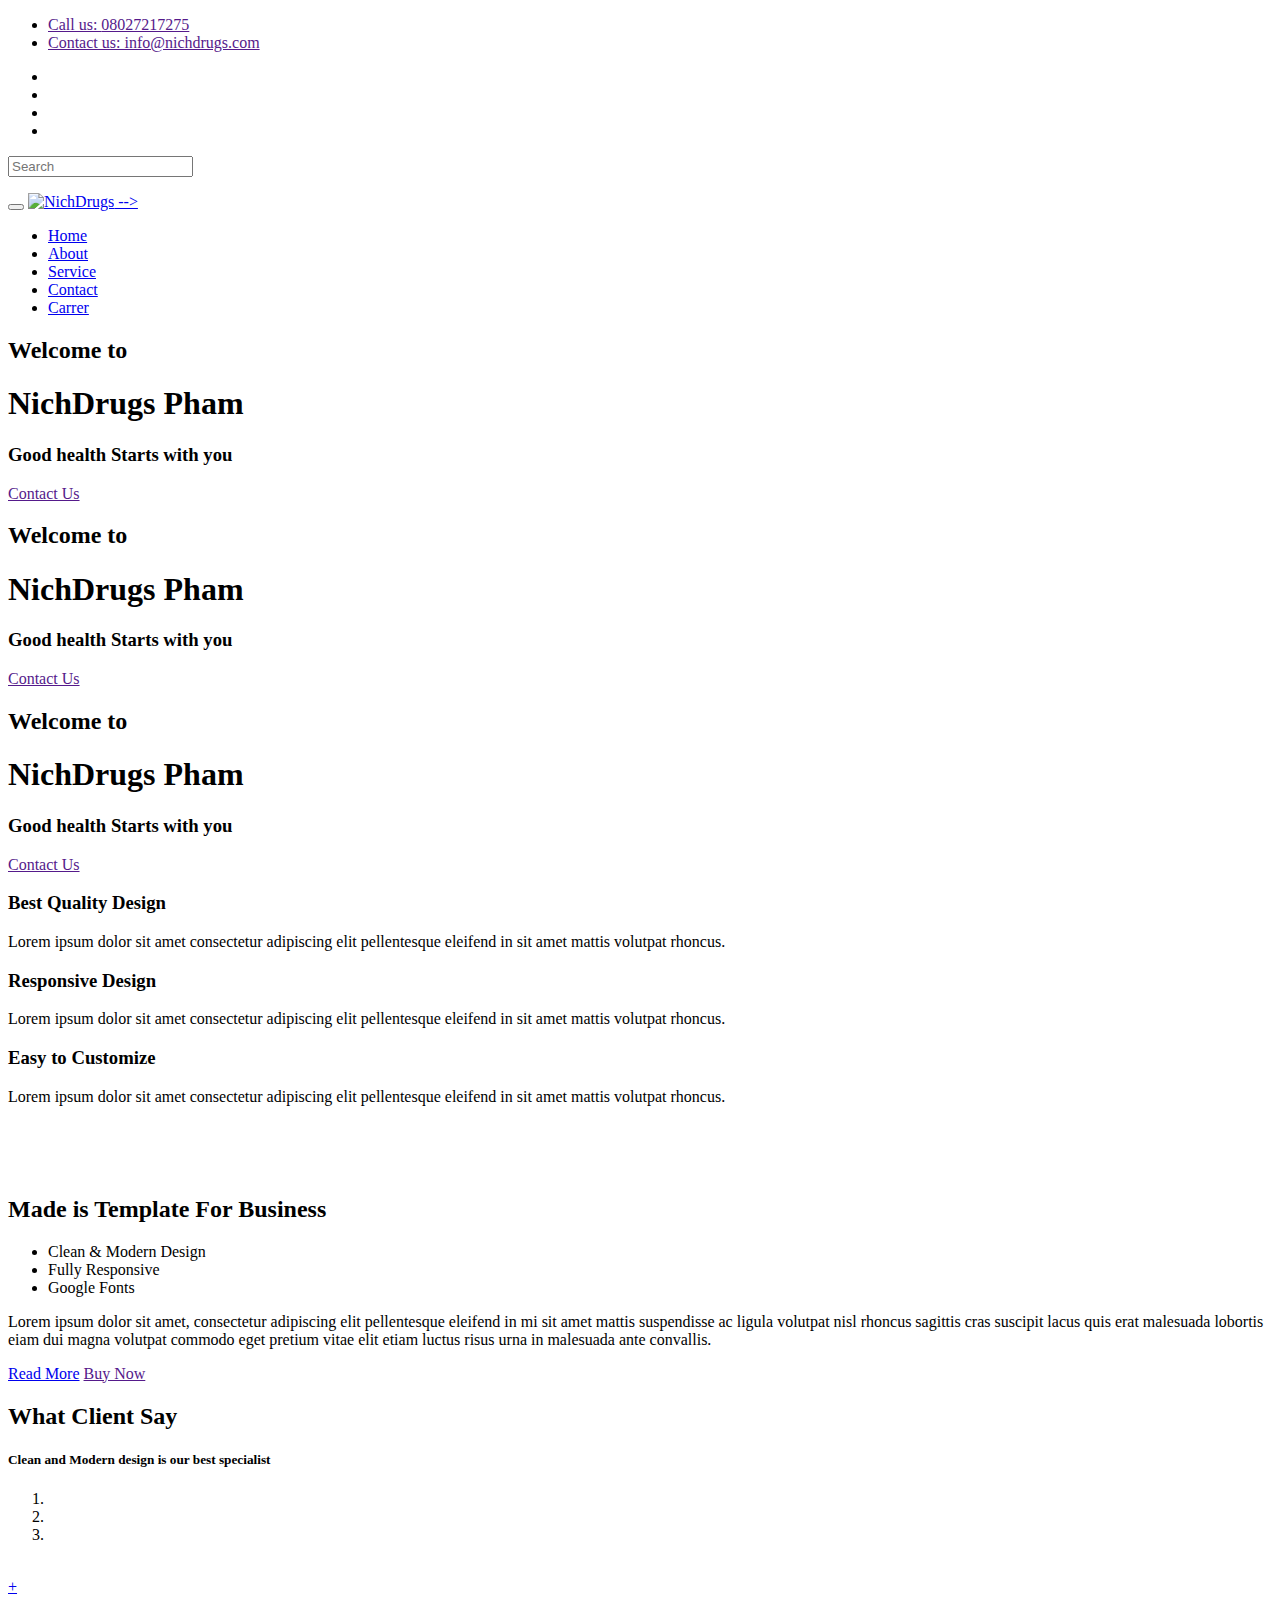
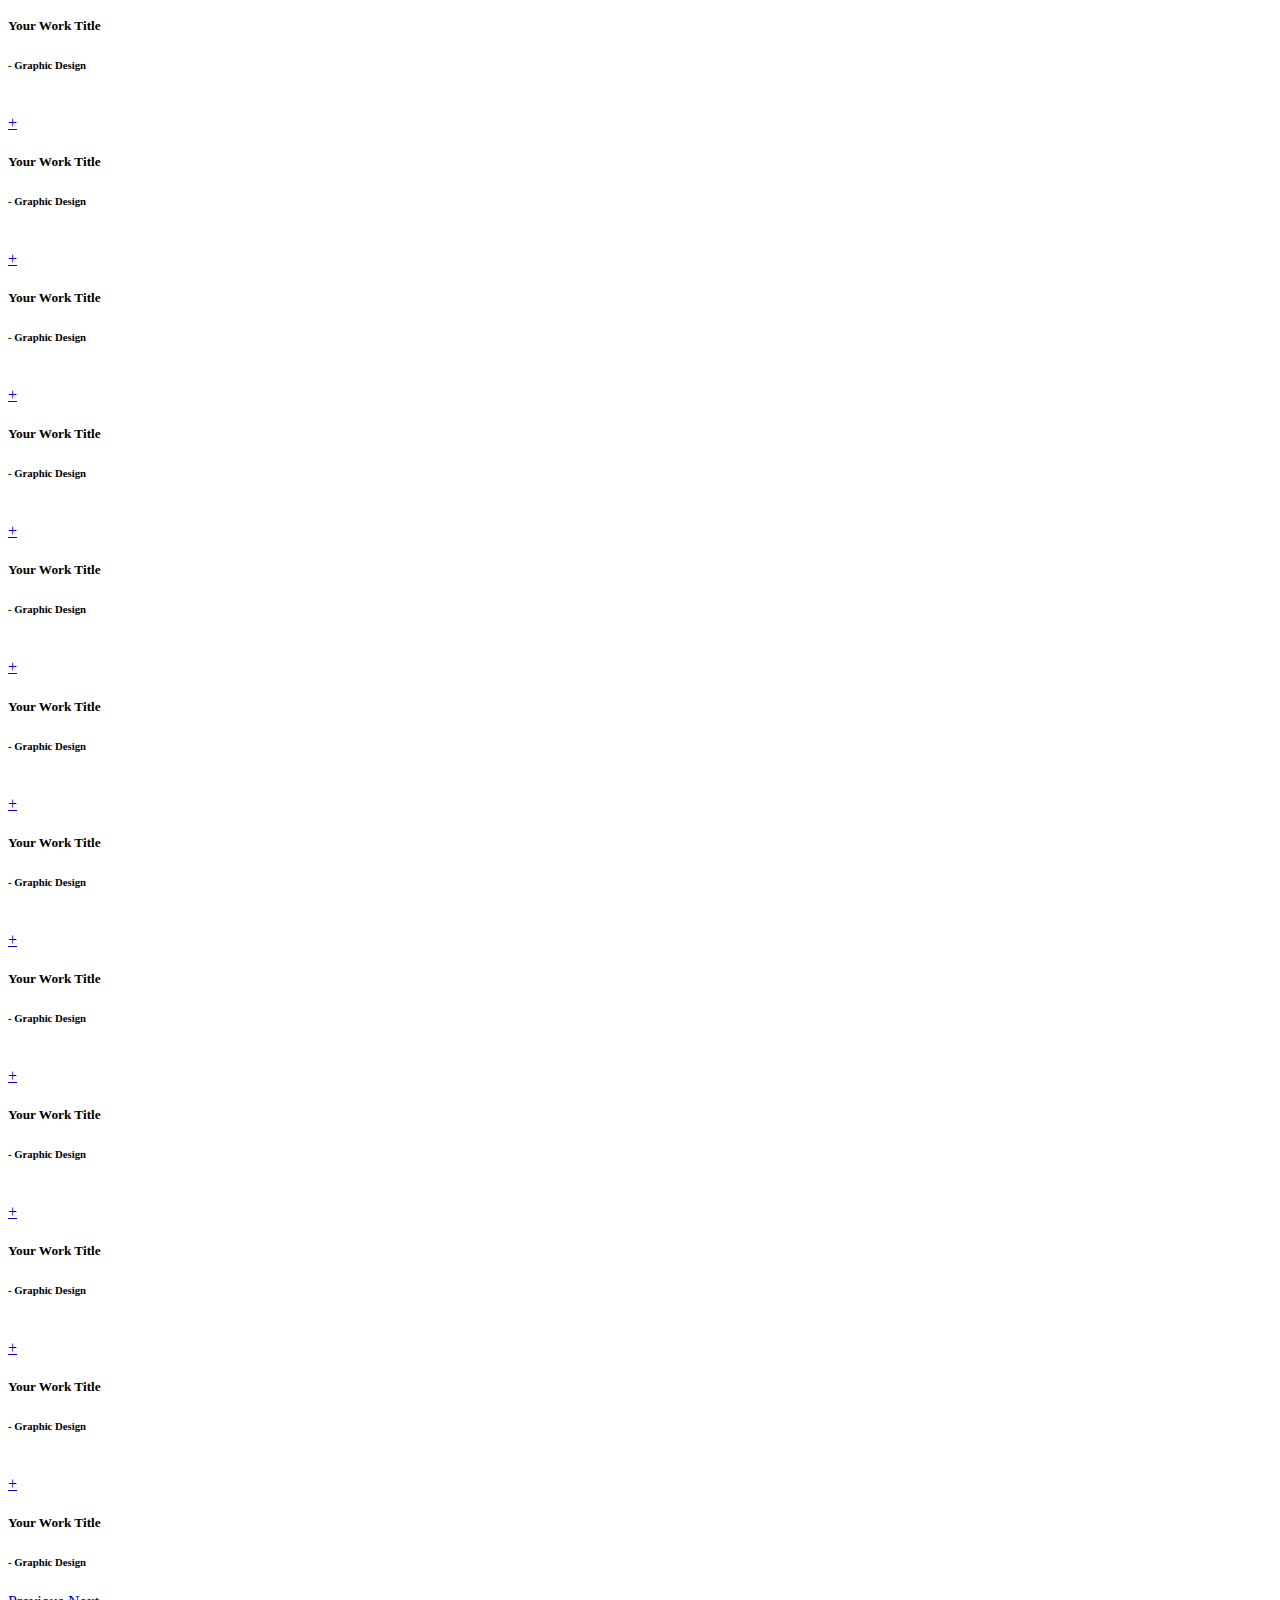
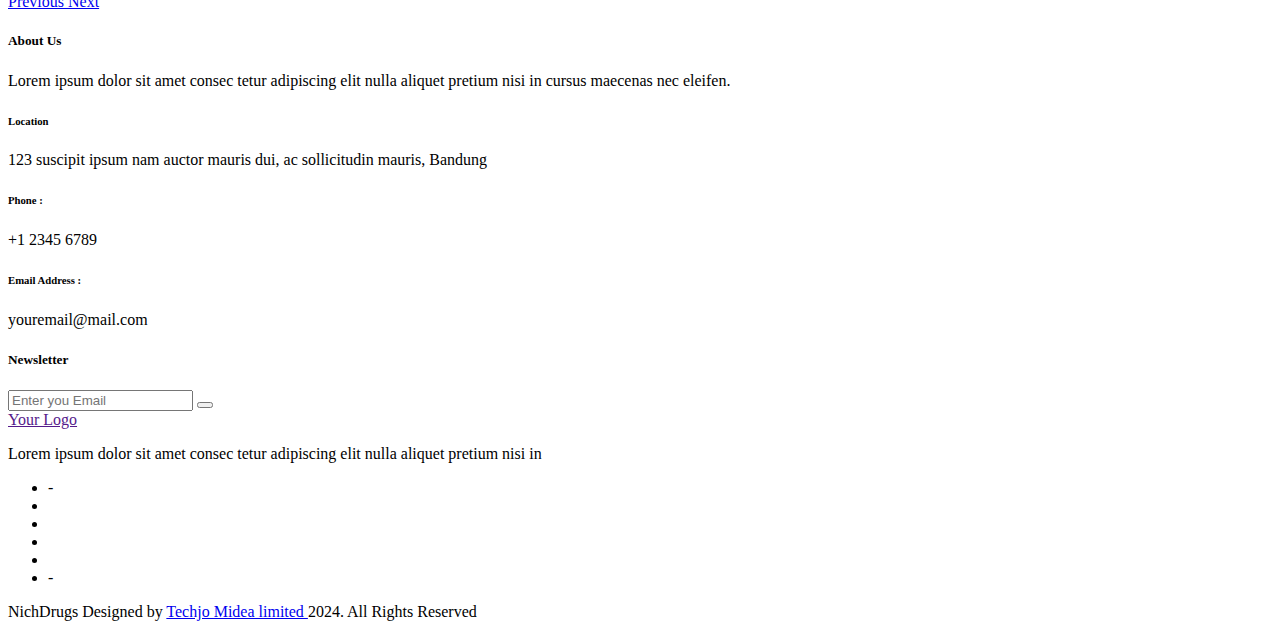
==== index.html @ 46d72ebe "Add files via upload" ====
<!doctype html>
<html class="no-js" lang="en"> <!--<![endif]-->
    <head>
        <meta charset="utf-8">
        <title>Nich Drugs</title>
        <meta name="description" content="">
        <meta name="viewport" content="width=device-width, initial-scale=1">
        <link rel="icon" type="image/png" href="favicon.ico">

        <!--Google Font link-->
        <link href="https://fonts.googleapis.com/css?family=Raleway:100,100i,200,200i,300,300i,400,400i,500,500i,600,600i,700,700i,800,800i,900,900i" rel="stylesheet">


        <link rel="stylesheet" href="assets/css/slick/slick.css"> 
        <link rel="stylesheet" href="assets/css/slick/slick-theme.css">
        <link rel="stylesheet" href="assets/css/animate.css">
        <link rel="stylesheet" href="assets/css/iconfont.css">
        <link rel="stylesheet" href="assets/css/font-awesome.min.css">
        <link rel="stylesheet" href="assets/css/bootstrap.css">
        <link rel="stylesheet" href="assets/css/magnific-popup.css">
        <link rel="stylesheet" href="assets/css/bootsnav.css">

        
        <!--Theme custom css -->
        <link rel="stylesheet" href="assets/css/style.css">
        <!--<link rel="stylesheet" href="assets/css/colors/maron.css">-->

        <!--Theme Responsive css-->
        <link rel="stylesheet" href="assets/css/responsive.css" />

        <script src="assets/js/vendor/modernizr-2.8.3-respond-1.4.2.min.js"></script>
    </head>

    <body data-spy="scroll" data-target=".navbar-collapse">


        <!-- Preloader 
        <div id="loading">
            <div id="loading-center">
                <div id="loading-center-absolute">
                    <div class="object" id="object_one"></div>
                    <div class="object" id="object_two"></div>
                    <div class="object" id="object_three"></div>
                    <div class="object" id="object_four"></div>
                </div>
            </div>
        </div>--><!--End off Preloader -->


        <div class="culmn">
            <!--Home page style-->


            <nav class="navbar navbar-default bootsnav navbar-fixed">
                <div class="navbar-top bg-grey fix">
                    <div class="container">
                        <div class="row">
                            <div class="col-md-6">
                                <div class="navbar-callus text-left sm-text-center">
                                    <ul class="list-inline">
                                        <li><a href=""><i class="fa fa-phone"></i> Call us: <span>08027217275</span></a></li>
                                        <li><a href=""><i class="fa fa-envelope-o"></i> Contact us: info@nichdrugs.com</a></li>
                                    </ul>
                                </div>
                            </div>
                            <div class="col-md-6">
                                <div class="navbar-socail text-right sm-text-center">
                                    <ul class="list-inline">
                                        <li><a href=""><i class="fa fa-facebook"></i></a></li>
                                        <li><a href=""><i class="fa fa-twitter"></i></a></li>
                                        <li><a href=""><i class="fa fa-linkedin"></i></a></li>
                                        <li><a href=""><i class="fa fa-google-plus"></i></a></li>
                                    </ul>
                                </div>
                            </div>
                        </div>
                    </div>
                </div>

                <!-- Start Top Search -->
                <div class="top-search">
                    <div class="container">
                        <div class="input-group">
                            <span class="input-group-addon"><i class="fa fa-search"></i></span>
                            <input type="text" class="form-control" placeholder="Search">
                            <span class="input-group-addon close-search"><i class="fa fa-times"></i></span>
                        </div>
                    </div>
                </div>
                <!-- End Top Search -->


                <div class="container"> 
                    <div class="attr-nav">
                        <ul>
                            <!-- <li class="search"><a href="#"><i class="fa fa-search"></i></a></li> -->
                        </ul>
                    </div> 

                    <!-- Start Header Navigation -->
                    <div class="navbar-header">
                        <button type="button" class="navbar-toggle" data-toggle="collapse" data-target="#navbar-menu">
                            <i class="fa fa-bars"></i>
                        </button>
                        <a class="navbar-brand" href="#brand">
                            <img src="assets/images/logo.jpg" class="logo" alt="NichDrugs"> -->
                            <!--<img src="assets/images/footer-logo.png" class="logo logo-scrolled" alt="">-->
                        </a>

                    </div>
                    <!-- End Header Navigation -->

                    <!-- navbar menu -->
                    <div class="collapse navbar-collapse" id="navbar-menu">
                        <ul class="nav navbar-nav navbar-right">
                            <li><a href="#home">Home</a></li>                    
                            <li><a href="#features">About</a></li>
                            <li><a href="#business">Service</a></li>
                            <li><a href="#contact">Contact</a></li>
                            <li><a href="#carrer">Carrer</a></li>
                        </ul>
                    </div><!-- /.navbar-collapse -->
                </div> 

            </nav>

            <!--Home Sections-->

            <section id="home" class="home bg-black fix">
                <div class="overlay"></div>
                <div class="container">
                    <div class="row">
                        <div class="main_home text-center">
                            <div class="col-md-12">
                                <div class="hello_slid">
                                    <div class="slid_item">
                                        <div class="home_text ">
                                            <h2 class="text-white">Welcome to </h2>
                                            <h1 class="text-white">NichDrugs Pham</h1>
                                            <h3 class="text-white"> Good health  <strong>Starts</strong> with you</h3>
                                        </div>

                                        <div class="home_btns m-top-40">
                                            <a href="" class="btn btn-primary m-top-20">Contact Us </a>
                                            <!-- <a href="" class="btn btn-default m-top-20">Take a Tour</a> -->
                                        </div>
                                    </div><!-- End off slid item -->
                                    <div class="slid_item">
                                        <div class="home_text ">
                                            <h2 class="text-white">Welcome to </h2>
                                            <h1 class="text-white">NichDrugs Pham</h1>
                                            <h3 class="text-white"> Good health  <strong>Starts</strong> with you</h3>
                                        </div>

                                        <div class="home_btns m-top-40">
                                            <a href="" class="btn btn-primary m-top-20">Contact Us </a>
                                            <!-- <a href="" class="btn btn-default m-top-20">Take a Tour</a> -->
                                        </div>
                                    </div><!-- End off slid item -->
                                    <div class="slid_item">
                                        <div class="home_text ">
                                            <h2 class="text-white">Welcome to </h2>
                                            <h1 class="text-white">NichDrugs Pham</h1>
                                            <h3 class="text-white"> Good health  <strong>Starts</strong> with you</h3>
                                        </div>

                                        <div class="home_btns m-top-40">
                                            <a href="" class="btn btn-primary m-top-20">Contact Us </a>
                                            <!-- <a href="" class="btn btn-default m-top-20">Take a Tour</a> -->
                                        </div>
                                    </div><!-- End off slid item -->
                                </div>
                            </div>

                        </div>


                    </div><!--End off row-->
                </div><!--End off container -->
            </section> <!--End off Home Sections-->



            <!--Featured Section-->
            <section id="features" class="features">
                <div class="container">
                    <div class="row">
                        <div class="main_features fix roomy-70">
                            <div class="col-md-4">
                                <div class="features_item sm-m-top-30">
                                    <div class="f_item_icon">
                                        <i class="fa fa-thumbs-o-up"></i>
                                    </div>
                                    <div class="f_item_text">
                                        <h3>Best Quality Design</h3>
                                        <p>Lorem ipsum dolor sit amet consectetur adipiscing elit pellentesque eleifend
                                            in sit amet mattis volutpat rhoncus.</p>
                                    </div>
                                </div>
                            </div>
                            <div class="col-md-4">
                                <div class="features_item sm-m-top-30">
                                    <div class="f_item_icon">
                                        <i class="fa fa-tablet"></i>
                                    </div>
                                    <div class="f_item_text">
                                        <h3>Responsive Design</h3>
                                        <p>Lorem ipsum dolor sit amet consectetur adipiscing elit pellentesque eleifend
                                            in sit amet mattis volutpat rhoncus.</p>
                                    </div>
                                </div>
                            </div>
                            <div class="col-md-4">
                                <div class="features_item sm-m-top-30">
                                    <div class="f_item_icon">
                                        <i class="fa fa-sliders"></i>
                                    </div>
                                    <div class="f_item_text">
                                        <h3>Easy to Customize</h3>
                                        <p>Lorem ipsum dolor sit amet consectetur adipiscing elit pellentesque eleifend
                                            in sit amet mattis volutpat rhoncus.</p>
                                    </div>
                                </div>
                            </div>
                        </div>
                    </div><!-- End off row -->
                </div><!-- End off container -->
            </section><!-- End off Featured Section-->


            <!--Business Section-->
            <section id="business" class="business bg-grey roomy-70">
                <div class="container">
                    <div class="row">
                        <div class="main_business">
                            <div class="col-md-6">
                                <div class="business_slid">
                                    <div class="slid_shap bg-grey"></div>
                                    <div class="business_items text-center">
                                        <div class="business_item">
                                            <div class="business_img">
                                                <img src="assets/images/about-img1.jpg" alt="" />
                                            </div>
                                        </div>

                                        <div class="business_item">
                                            <div class="business_img">
                                                <img src="assets/images/about-img1.jpg" alt="" />
                                            </div>
                                        </div>

                                        <div class="business_item">
                                            <div class="business_img">
                                                <img src="assets/images/about-img1.jpg" alt="" />
                                            </div>
                                        </div>
                                    </div>
                                </div>
                            </div>
                            
                            <div class="col-md-6">
                                <div class="business_item sm-m-top-50">
                                    <h2 class="text-uppercase"><strong>Made</strong> is Template For Business</h2>
                                    <ul>
                                        <li><i class="fa fa-arrow-circle-right"></i> Clean & Modern Design</li>
                                        <li><i class="fa  fa-arrow-circle-right"></i> Fully Responsive</li>
                                        <li><i class="fa  fa-arrow-circle-right"></i> Google Fonts</li>
                                    </ul>
                                    <p class="m-top-20">Lorem ipsum dolor sit amet, consectetur adipiscing elit pellentesque eleifend in mi 
                                        sit amet mattis suspendisse ac ligula volutpat nisl rhoncus sagittis cras suscipit 
                                        lacus quis erat malesuada lobortis eiam dui magna volutpat commodo eget pretium vitae
                                        elit etiam luctus risus urna in malesuada ante convallis.</p>

                                    <div class="business_btn">
                                        <a href="https://bootstrapthemes.co" class="btn btn-default m-top-20">Read More</a>
                                        <a href="" class="btn btn-primary m-top-20">Buy Now</a>
                                    </div>

                                </div>
                            </div>
                        </div>
                    </div>
                </div>
            </section><!-- End off Business section -->


            <!--product section-->
            <section id="product" class="product">
                <div class="container">
                    <div class="main_product roomy-80">
                        <div class="head_title text-center fix">
                            <h2 class="text-uppercase">What Client Say</h2>
                            <h5>Clean and Modern design is our best specialist</h5>
                        </div>

                        <div id="carousel-example-generic" class="carousel slide" data-ride="carousel">
                            <!-- Indicators -->
                            <ol class="carousel-indicators">
                                <li data-target="#carousel-example-generic" data-slide-to="0" class="active"></li>
                                <li data-target="#carousel-example-generic" data-slide-to="1"></li>
                                <li data-target="#carousel-example-generic" data-slide-to="2"></li>
                            </ol>

                            <!-- Wrapper for slides -->
                            <div class="carousel-inner" role="listbox">
                                <div class="item active">
                                    <div class="container">
                                        <div class="row">
                                            <div class="col-sm-3">
                                                <div class="port_item xs-m-top-30">
                                                    <div class="port_img">
                                                        <img src="assets/images/work-img1.jpg" alt="" />
                                                        <div class="port_overlay text-center">
                                                            <a href="assets/images/work-img1.jpg" class="popup-img">+</a>
                                                        </div>
                                                    </div>
                                                    <div class="port_caption m-top-20">
                                                        <h5>Your Work Title</h5>
                                                        <h6>- Graphic Design</h6>
                                                    </div>
                                                </div>
                                            </div>
                                            <div class="col-sm-3">
                                                <div class="port_item xs-m-top-30">
                                                    <div class="port_img">
                                                        <img src="assets/images/work-img2.jpg" alt="" />
                                                        <div class="port_overlay text-center">
                                                            <a href="assets/images/work-img2.jpg" class="popup-img">+</a>
                                                        </div>
                                                    </div>
                                                    <div class="port_caption m-top-20">
                                                        <h5>Your Work Title</h5>
                                                        <h6>- Graphic Design</h6>
                                                    </div>
                                                </div>
                                            </div>
                                            <div class="col-sm-3">
                                                <div class="port_item xs-m-top-30">
                                                    <div class="port_img">
                                                        <img src="assets/images/work-img3.jpg" alt="" />
                                                        <div class="port_overlay text-center">
                                                            <a href="assets/images/work-img3.jpg" class="popup-img">+</a>
                                                        </div>
                                                    </div>
                                                    <div class="port_caption m-top-20">
                                                        <h5>Your Work Title</h5>
                                                        <h6>- Graphic Design</h6>
                                                    </div>
                                                </div>
                                            </div>
                                            <div class="col-sm-3">
                                                <div class="port_item xs-m-top-30">
                                                    <div class="port_img">
                                                        <img src="assets/images/work-img4.jpg" alt="" />
                                                        <div class="port_overlay text-center">
                                                            <a href="assets/images/work-img4.jpg" class="popup-img">+</a>
                                                        </div>
                                                    </div>
                                                    <div class="port_caption m-top-20">
                                                        <h5>Your Work Title</h5>
                                                        <h6>- Graphic Design</h6>
                                                    </div>
                                                </div>
                                            </div>
                                        </div>
                                    </div>
                                </div>

                                <div class="item">
                                    <div class="container">
                                        <div class="row">
                                            <div class="col-sm-3">
                                                <div class="port_item xs-m-top-30">
                                                    <div class="port_img">
                                                        <img src="assets/images/work-img1.jpg" alt="" />
                                                        <div class="port_overlay text-center">
                                                            <a href="assets/images/work-img1.jpg" class="popup-img">+</a>
                                                        </div>
                                                    </div>
                                                    <div class="port_caption m-top-20">
                                                        <h5>Your Work Title</h5>
                                                        <h6>- Graphic Design</h6>
                                                    </div>
                                                </div>
                                            </div>
                                            <div class="col-sm-3">
                                                <div class="port_item xs-m-top-30">
                                                    <div class="port_img">
                                                        <img src="assets/images/work-img2.jpg" alt="" />
                                                        <div class="port_overlay text-center">
                                                            <a href="assets/images/work-img2.jpg" class="popup-img">+</a>
                                                        </div>
                                                    </div>
                                                    <div class="port_caption m-top-20">
                                                        <h5>Your Work Title</h5>
                                                        <h6>- Graphic Design</h6>
                                                    </div>
                                                </div>
                                            </div>
                                            <div class="col-sm-3">
                                                <div class="port_item xs-m-top-30">
                                                    <div class="port_img">
                                                        <img src="assets/images/work-img3.jpg" alt="" />
                                                        <div class="port_overlay text-center">
                                                            <a href="assets/images/work-img3.jpg" class="popup-img">+</a>
                                                        </div>
                                                    </div>
                                                    <div class="port_caption m-top-20">
                                                        <h5>Your Work Title</h5>
                                                        <h6>- Graphic Design</h6>
                                                    </div>
                                                </div>
                                            </div>
                                            <div class="col-sm-3">
                                                <div class="port_item xs-m-top-30">
                                                    <div class="port_img">
                                                        <img src="assets/images/work-img4.jpg" alt="" />
                                                        <div class="port_overlay text-center">
                                                            <a href="assets/images/work-img4.jpg" class="popup-img">+</a>
                                                        </div>
                                                    </div>
                                                    <div class="port_caption m-top-20">
                                                        <h5>Your Work Title</h5>
                                                        <h6>- Graphic Design</h6>
                                                    </div>
                                                </div>
                                            </div>
                                        </div>
                                    </div>
                                </div>

                                <div class="item">
                                    <div class="container">
                                        <div class="row">
                                            <div class="col-sm-3">
                                                <div class="port_item xs-m-top-30">
                                                    <div class="port_img">
                                                        <img src="assets/images/work-img1.jpg" alt="" />
                                                        <div class="port_overlay text-center">
                                                            <a href="assets/images/work-img1.jpg" class="popup-img">+</a>
                                                        </div>
                                                    </div>
                                                    <div class="port_caption m-top-20">
                                                        <h5>Your Work Title</h5>
                                                        <h6>- Graphic Design</h6>
                                                    </div>
                                                </div>
                                            </div>
                                            <div class="col-sm-3">
                                                <div class="port_item xs-m-top-30">
                                                    <div class="port_img">
                                                        <img src="assets/images/work-img2.jpg" alt="" />
                                                        <div class="port_overlay text-center">
                                                            <a href="assets/images/work-img2.jpg" class="popup-img">+</a>
                                                        </div>
                                                    </div>
                                                    <div class="port_caption m-top-20">
                                                        <h5>Your Work Title</h5>
                                                        <h6>- Graphic Design</h6>
                                                    </div>
                                                </div>
                                            </div>
                                            <div class="col-sm-3">
                                                <div class="port_item xs-m-top-30">
                                                    <div class="port_img">
                                                        <img src="assets/images/work-img3.jpg" alt="" />
                                                        <div class="port_overlay text-center">
                                                            <a href="assets/images/work-img3.jpg" class="popup-img">+</a>
                                                        </div>
                                                    </div>
                                                    <div class="port_caption m-top-20">
                                                        <h5>Your Work Title</h5>
                                                        <h6>- Graphic Design</h6>
                                                    </div>
                                                </div>
                                            </div>
                                            <div class="col-sm-3">
                                                <div class="port_item xs-m-top-30">
                                                    <div class="port_img">
                                                        <img src="assets/images/work-img4.jpg" alt="" />
                                                        <div class="port_overlay text-center">
                                                            <a href="assets/images/work-img4.jpg" class="popup-img">+</a>
                                                        </div>
                                                    </div>
                                                    <div class="port_caption m-top-20">
                                                        <h5>Your Work Title</h5>
                                                        <h6>- Graphic Design</h6>
                                                    </div>
                                                </div>
                                            </div>
                                        </div>
                                    </div>
                                </div>

                            </div>

                            <!-- Controls -->
                            <a class="left carousel-control" href="#carousel-example-generic" role="button" data-slide="prev">
                                <i class="fa fa-angle-left" aria-hidden="true"></i>
                                <span class="sr-only">Previous</span>
                            </a>

                            <a class="right carousel-control" href="#carousel-example-generic" role="button" data-slide="next">
                                <i class="fa fa-angle-right" aria-hidden="true"></i>
                                <span class="sr-only">Next</span>
                            </a>
                        </div>
                    </div><!-- End off row -->
                </div><!-- End off container -->
            </section><!-- End off Product section -->


            <footer id="contact" class="footer action-lage bg-black p-top-80">
                <!--<div class="action-lage"></div>-->
                <div class="container">
                    <div class="row">
                        <div class="widget_area">
                            <div class="col-md-6">
                                <div class="widget_item widget_about">
                                    <h5 class="text-white">About Us</h5>
                                    <p class="m-top-20">Lorem ipsum dolor sit amet consec tetur adipiscing elit 
                                        nulla aliquet pretium nisi in cursus 
                                        maecenas nec eleifen.</p>
                                    <div class="widget_ab_item m-top-30">
                                        <div class="item_icon"><i class="fa fa-location-arrow"></i></div>
                                        <div class="widget_ab_item_text">
                                            <h6 class="text-white">Location</h6>
                                            <p>
                                                123 suscipit ipsum nam auctor
                                                mauris dui, ac sollicitudin mauris,
                                                Bandung</p>
                                        </div>
                                    </div>
                                    <div class="widget_ab_item m-top-30">
                                        <div class="item_icon"><i class="fa fa-phone"></i></div>
                                        <div class="widget_ab_item_text">
                                            <h6 class="text-white">Phone :</h6>
                                            <p>+1 2345 6789</p>
                                        </div>
                                    </div>
                                    <div class="widget_ab_item m-top-30">
                                        <div class="item_icon"><i class="fa fa-envelope-o"></i></div>
                                        <div class="widget_ab_item_text">
                                            <h6 class="text-white">Email Address :</h6>
                                            <p>youremail@mail.com</p>
                                        </div>
                                    </div>
                                </div><!-- End off widget item -->
                            </div><!-- End off col-md-3 -->


                            <div class="col-md-6">
                                <div class="widget_item widget_newsletter sm-m-top-50">
                                    <h5 class="text-white">Newsletter</h5>
                                    <form class="form-inline m-top-30">
                                        <div class="form-group">
                                            <input type="email" class="form-control" placeholder="Enter you Email">
                                            <button type="submit" class="btn text-center"><i class="fa fa-arrow-right"></i></button>
                                        </div>

                                    </form>
                                    <div class="widget_brand m-top-40">
                                        <a href="" class="text-uppercase">Your Logo</a>
                                        <p>Lorem ipsum dolor sit amet consec tetur 
                                            adipiscing elit nulla aliquet pretium nisi in</p>
                                    </div>
                                    <ul class="list-inline m-top-20">
                                        <li>-  <a href=""><i class="fa fa-facebook"></i></a></li>
                                        <li><a href=""><i class="fa fa-twitter"></i></a></li>
                                        <li><a href=""><i class="fa fa-linkedin"></i></a></li>
                                        <li><a href=""><i class="fa fa-google-plus"></i></a></li>
                                        <li><a href=""><i class="fa fa-behance"></i></a></li>
                                        <li><a href=""><i class="fa fa-dribbble"></i></a>  - </li>
                                    </ul>

                                </div><!-- End off widget item -->
                            </div><!-- End off col-md-3 -->
                        </div>
                    </div>
                </div>
                <div class="main_footer fix bg-mega text-center p-top-40 p-bottom-30 m-top-80">
                    <div class="col-md-12">
                        <p class="wow fadeInRight" data-wow-duration="1s">
                            NichDrugs Designed by 
                            <a target="_blank" href="https://techjo.net">Techjo Midea limited </a> 
                            2024. All Rights Reserved
                        </p>
                    </div>
                </div>
            </footer>




        </div>

        <!-- JS includes -->

        <script src="assets/js/vendor/jquery-1.11.2.min.js"></script>
        <script src="assets/js/vendor/bootstrap.min.js"></script>

        <script src="assets/js/owl.carousel.min.js"></script>
        <script src="assets/js/jquery.magnific-popup.js"></script>
        <script src="assets/js/jquery.easing.1.3.js"></script>
        <script src="assets/css/slick/slick.js"></script>
        <script src="assets/css/slick/slick.min.js"></script>
        <script src="assets/js/jquery.collapse.js"></script>
        <script src="assets/js/bootsnav.js"></script>



        <script src="assets/js/plugins.js"></script>
        <script src="assets/js/main.js"></script>

    </body>
</html>
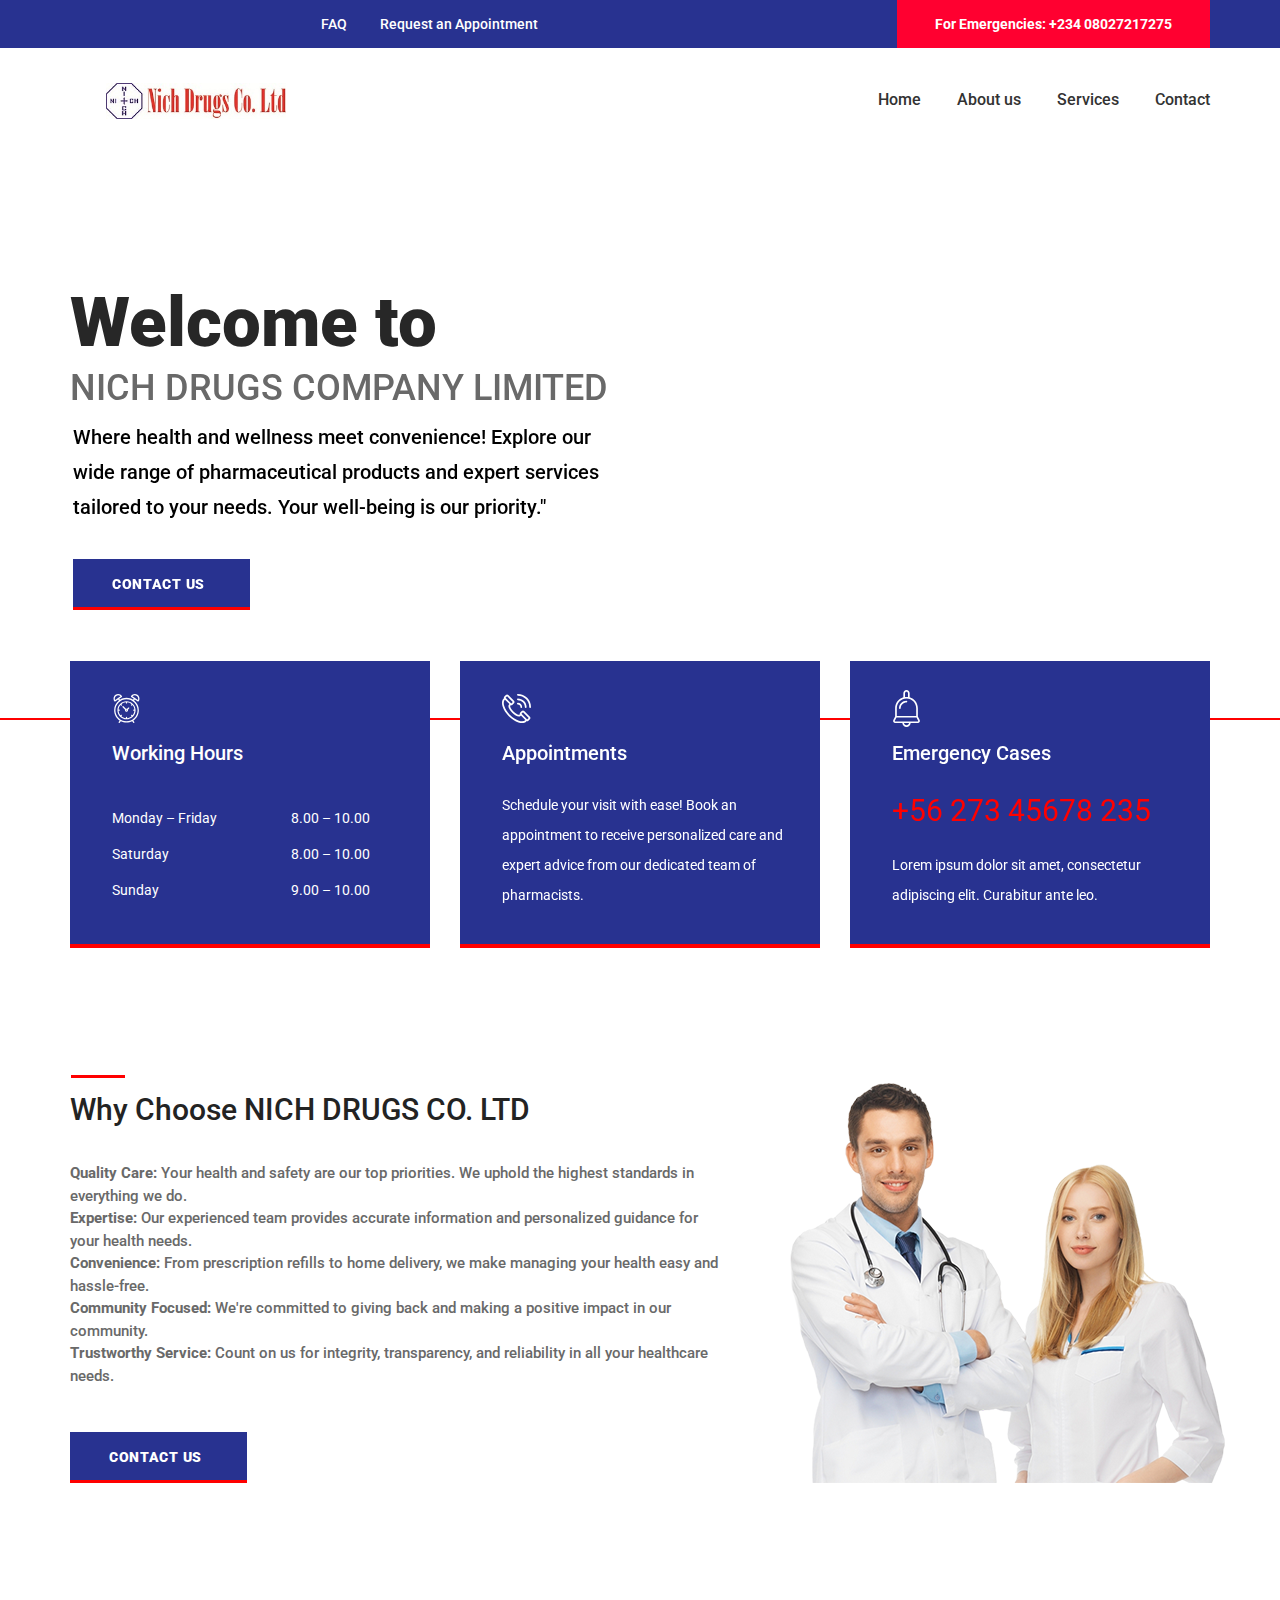
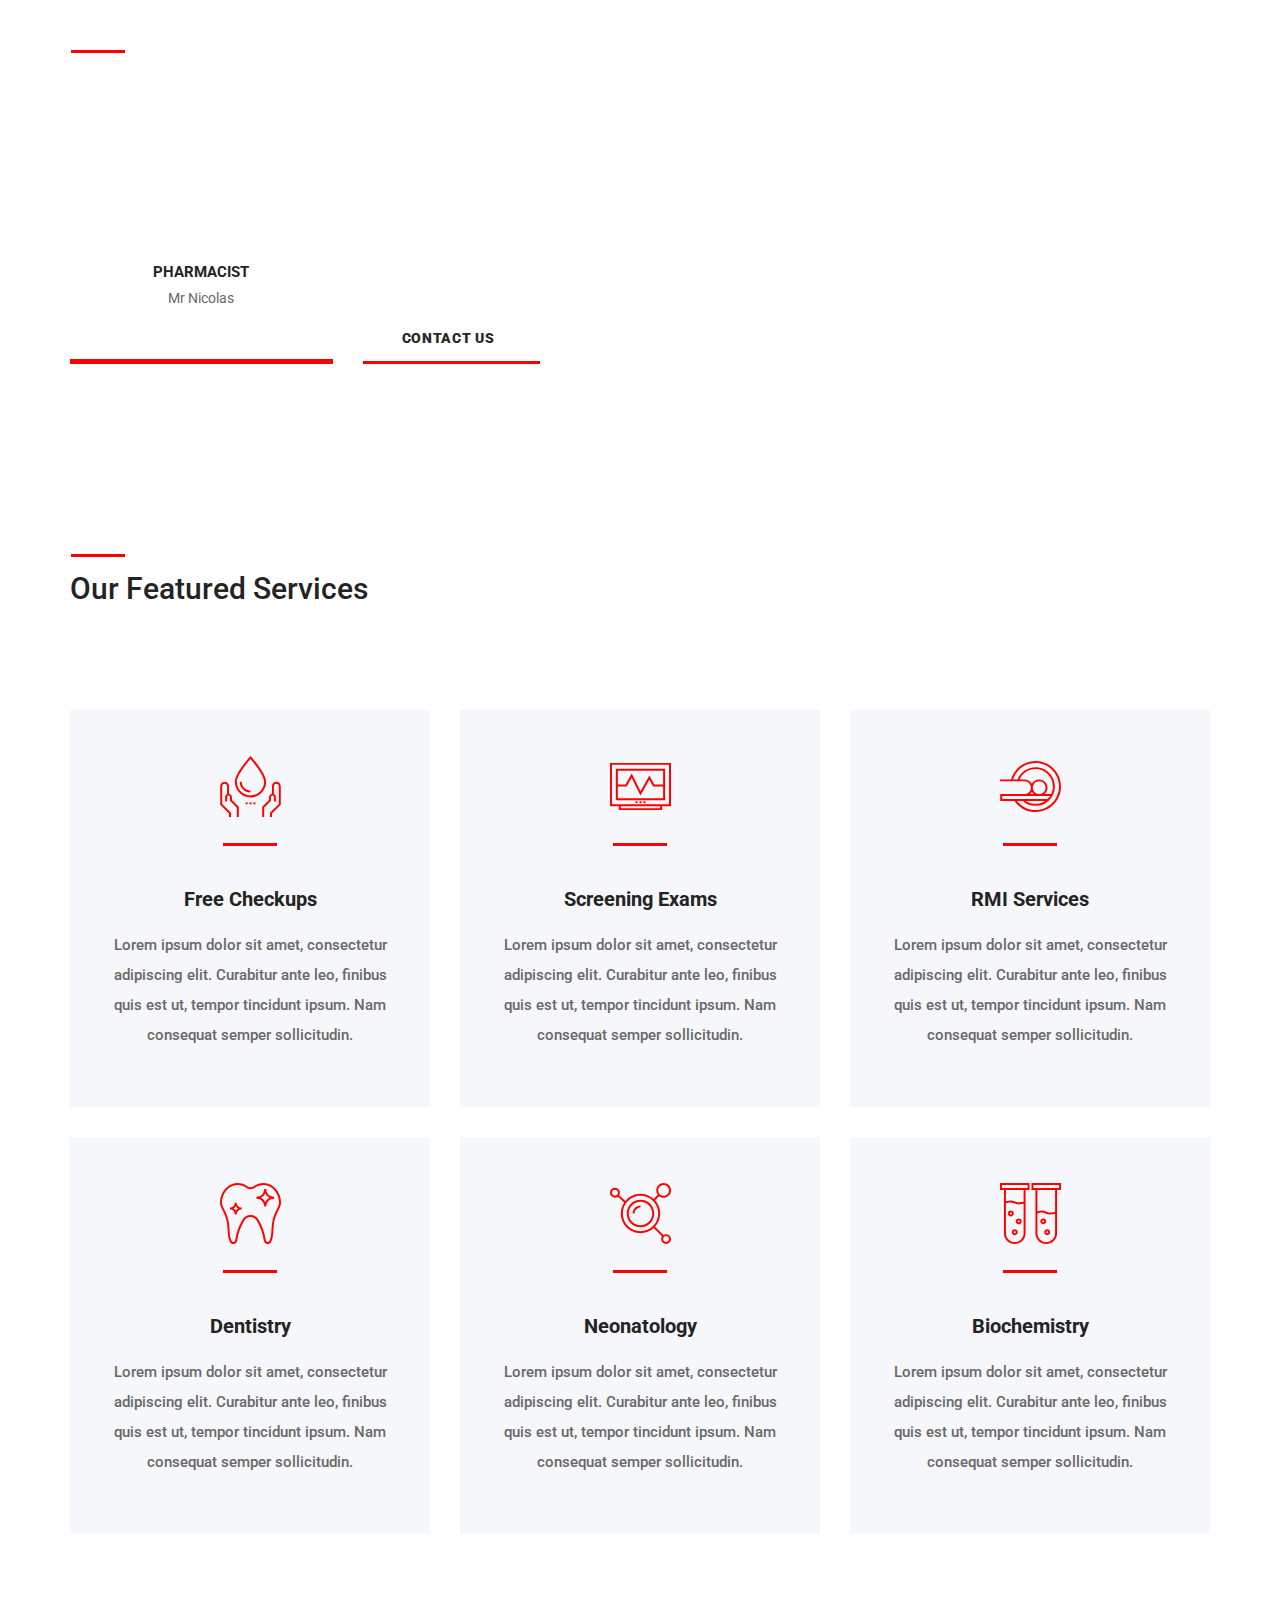
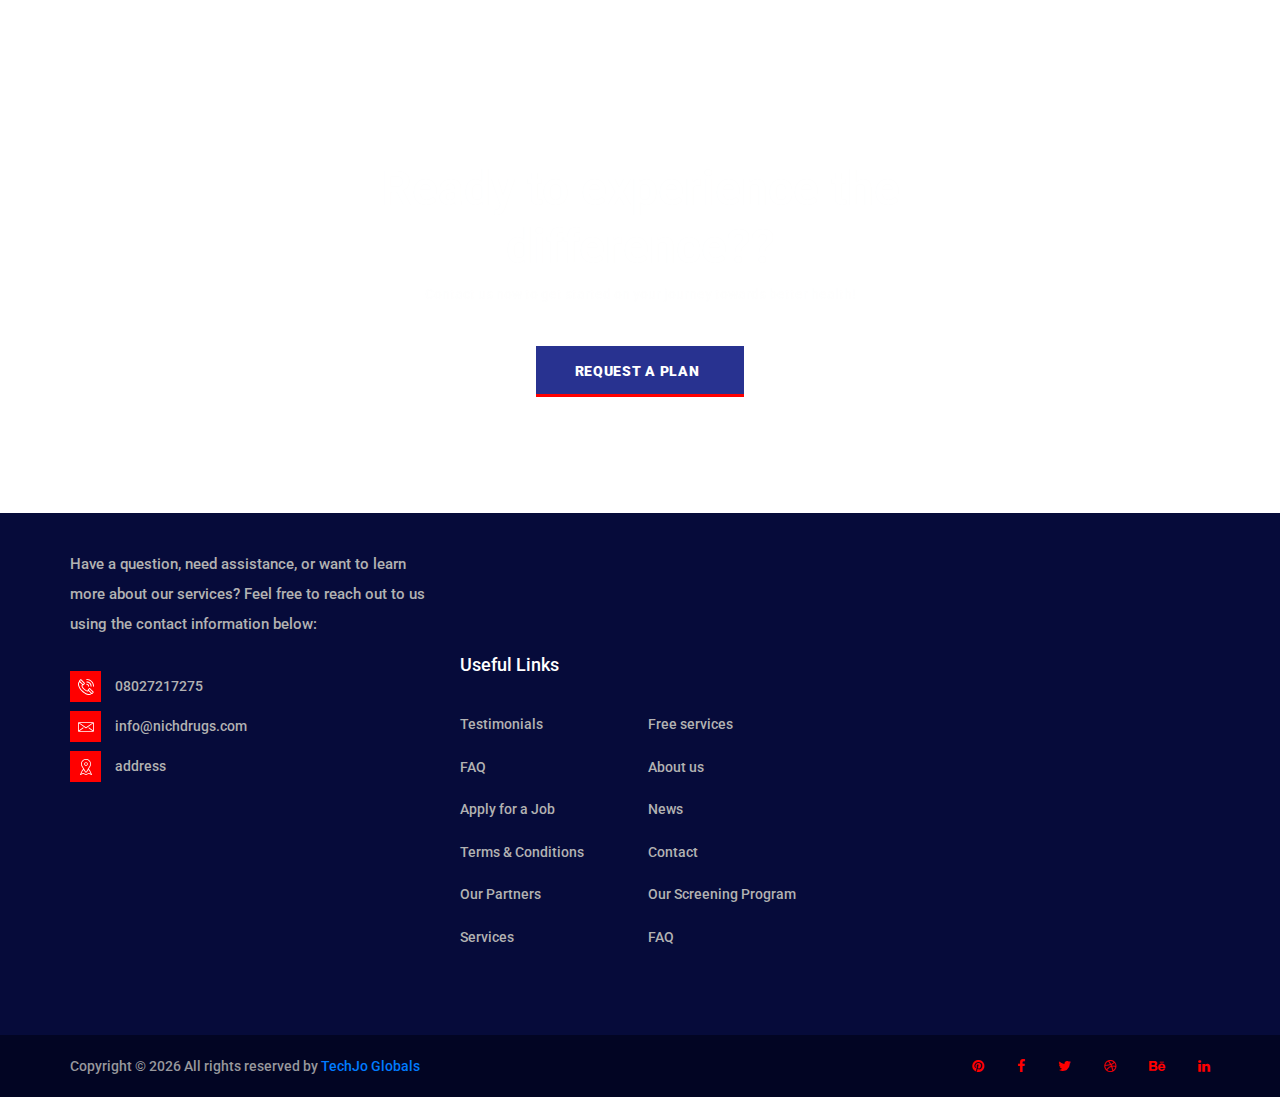
==== commit 45b7ee6e: "update" ====
--- a/index.html
+++ b/index.html
@@ -1,616 +1,720 @@
-<!doctype html>
-<html class="no-js" lang="en"> <!--<![endif]-->
-    <head>
-        <meta charset="utf-8">
-        <title>Nich Drugs</title>
-        <meta name="description" content="">
-        <meta name="viewport" content="width=device-width, initial-scale=1">
-        <link rel="icon" type="image/png" href="favicon.ico">
-
-        <!--Google Font link-->
-        <link href="https://fonts.googleapis.com/css?family=Raleway:100,100i,200,200i,300,300i,400,400i,500,500i,600,600i,700,700i,800,800i,900,900i" rel="stylesheet">
-
-
-        <link rel="stylesheet" href="assets/css/slick/slick.css"> 
-        <link rel="stylesheet" href="assets/css/slick/slick-theme.css">
-        <link rel="stylesheet" href="assets/css/animate.css">
-        <link rel="stylesheet" href="assets/css/iconfont.css">
-        <link rel="stylesheet" href="assets/css/font-awesome.min.css">
-        <link rel="stylesheet" href="assets/css/bootstrap.css">
-        <link rel="stylesheet" href="assets/css/magnific-popup.css">
-        <link rel="stylesheet" href="assets/css/bootsnav.css">
-
-        
-        <!--Theme custom css -->
-        <link rel="stylesheet" href="assets/css/style.css">
-        <!--<link rel="stylesheet" href="assets/css/colors/maron.css">-->
-
-        <!--Theme Responsive css-->
-        <link rel="stylesheet" href="assets/css/responsive.css" />
-
-        <script src="assets/js/vendor/modernizr-2.8.3-respond-1.4.2.min.js"></script>
-    </head>
-
-    <body data-spy="scroll" data-target=".navbar-collapse">
-
-
-        <!-- Preloader 
-        <div id="loading">
-            <div id="loading-center">
-                <div id="loading-center-absolute">
-                    <div class="object" id="object_one"></div>
-                    <div class="object" id="object_two"></div>
-                    <div class="object" id="object_three"></div>
-                    <div class="object" id="object_four"></div>
-                </div>
-            </div>
-        </div>--><!--End off Preloader -->
-
-
-        <div class="culmn">
-            <!--Home page style-->
-
-
-            <nav class="navbar navbar-default bootsnav navbar-fixed">
-                <div class="navbar-top bg-grey fix">
-                    <div class="container">
-                        <div class="row">
-                            <div class="col-md-6">
-                                <div class="navbar-callus text-left sm-text-center">
-                                    <ul class="list-inline">
-                                        <li><a href=""><i class="fa fa-phone"></i> Call us: <span>08027217275</span></a></li>
-                                        <li><a href=""><i class="fa fa-envelope-o"></i> Contact us: info@nichdrugs.com</a></li>
-                                    </ul>
-                                </div>
-                            </div>
-                            <div class="col-md-6">
-                                <div class="navbar-socail text-right sm-text-center">
-                                    <ul class="list-inline">
-                                        <li><a href=""><i class="fa fa-facebook"></i></a></li>
-                                        <li><a href=""><i class="fa fa-twitter"></i></a></li>
-                                        <li><a href=""><i class="fa fa-linkedin"></i></a></li>
-                                        <li><a href=""><i class="fa fa-google-plus"></i></a></li>
-                                    </ul>
-                                </div>
-                            </div>
-                        </div>
+<!DOCTYPE html>
+<html lang="en">
+  <head>
+    <title>Nich Drugs</title>
+    <meta charset="utf-8" />
+    <meta http-equiv="X-UA-Compatible" content="IE=edge" />
+    <meta name="description" content="CareMed demo project" />
+    <meta name="viewport" content="width=device-width, initial-scale=1" />
+    <link
+      rel="stylesheet"
+      type="text/css"
+      href="styles/bootstrap4/bootstrap.min.css"
+    />
+    <link
+      href="plugins/font-awesome-4.7.0/css/font-awesome.min.css"
+      rel="stylesheet"
+      type="text/css"
+    />
+    <link
+      rel="stylesheet"
+      type="text/css"
+      href="plugins/OwlCarousel2-2.2.1/owl.carousel.css"
+    />
+    <link
+      rel="stylesheet"
+      type="text/css"
+      href="plugins/OwlCarousel2-2.2.1/owl.theme.default.css"
+    />
+    <link
+      rel="stylesheet"
+      type="text/css"
+      href="plugins/OwlCarousel2-2.2.1/animate.css"
+    />
+    <link rel="stylesheet" type="text/css" href="styles/main_styles.css" />
+    <link rel="stylesheet" type="text/css" href="styles/responsive.css" />
+  </head>
+  <body>
+    <div class="super_container">
+      <!-- Header -->
+
+      <header class="header trans_200">
+        <!-- Top Bar -->
+        <div class="top_bar">
+          <div class="container">
+            <div class="row">
+              <div class="col">
+                <div
+                  class="top_bar_content d-flex flex-row align-items-center justify-content-start"
+                >
+                  <div class="top_bar_item"><a href="#">FAQ</a></div>
+                  <div class="top_bar_item">
+                    <a href="#">Request an Appointment</a>
+                  </div>
+                  <div
+                    class="emergencies d-flex flex-row align-items-center justify-content-start ml-auto"
+                  >
+                    For Emergencies: +234 08027217275
+                  </div>
+                </div>
+              </div>
+            </div>
+          </div>
+        </div>
+
+        <!-- Header Content -->
+        <div class="header_container">
+          <div class="container">
+            <div class="row">
+              <div class="col">
+                <div
+                  class="header_content d-flex flex-row align-items-center justify-content-start"
+                >
+                  <nav class="main_nav ml-auto">
+                    <ul>
+                      <li><a href="index.html">Home</a></li>
+                      <li><a href="#l">About us</a></li>
+                      <li><a href="#">Services</a></li>
+                      <!-- <li><a href="#">News</a></li> -->
+                      <li><a href="#">Contact</a></li>
+                    </ul>
+                  </nav>
+                  <div class="hamburger ml-auto">
+                    <i class="fa fa-bars" aria-hidden="true"></i>
+                  </div>
+                </div>
+              </div>
+            </div>
+          </div>
+        </div>
+
+        <!-- Logo -->
+        <div class="logo_container_outer">
+          <div class="container">
+            <div class="row">
+              <div class="col">
+                <div class="logo_container">
+                  <a href="#">
+                    <div
+                      class="logo_content d-flex flex-column align-items-start justify-content-center"
+                    >
+                      <!-- <div class="logo_line"></div> -->
+                      <div
+                        class="logo d-flex flex-row align-items-center justify-content-center"
+                      >
+                        <div class="logo_text">
+                          <img
+                            src="images/logo.jpg"
+                            alt="NICH DRUGS CO. LTD"
+                            width="180px"
+                          />
+                        </div>
+                        <!-- <div class="logo_box">+</div> -->
+                      </div>
+                      <div class="logo_sub"></div>
                     </div>
-                </div>
-
-                <!-- Start Top Search -->
-                <div class="top-search">
-                    <div class="container">
-                        <div class="input-group">
-                            <span class="input-group-addon"><i class="fa fa-search"></i></span>
-                            <input type="text" class="form-control" placeholder="Search">
-                            <span class="input-group-addon close-search"><i class="fa fa-times"></i></span>
-                        </div>
+                  </a>
+                </div>
+              </div>
+            </div>
+          </div>
+        </div>
+      </header>
+
+      <!-- Menu -->
+
+      <div class="menu_container menu_mm">
+        <!-- Menu Close Button -->
+        <div class="menu_close_container">
+          <div class="menu_close"></div>
+        </div>
+
+        <!-- Menu Items -->
+        <div class="menu_inner menu_mm">
+          <div class="menu menu_mm">
+            <ul class="menu_list menu_mm">
+              <li class="menu_item menu_mm"><a href="index.html">Home</a></li>
+              <li class="menu_item menu_mm">
+                <a href="about.html">About us</a>
+              </li>
+              <li class="menu_item menu_mm">
+                <a href="services.html">Services</a>
+              </li>
+              <li class="menu_item menu_mm"><a href="news.html">News</a></li>
+              <li class="menu_item menu_mm">
+                <a href="contact.html">Contact</a>
+              </li>
+            </ul>
+          </div>
+          <div class="menu_extra">
+            <div class="menu_appointment">
+              <a href="#">Request an Appointment</a>
+            </div>
+            <div class="menu_emergencies">For Emergencies: +563 47558 623</div>
+          </div>
+        </div>
+      </div>
+
+      <!-- Home -->
+
+      <div class="home">
+        <div class="home_slider_container">
+          <!-- Home Slider -->
+          <div class="owl-carousel owl-theme home_slider">
+            <!-- Slider Item -->
+            <div class="owl-item">
+              <div
+                class="home_slider_background"
+                style="background-image: url(images/home_background_3.jpg)"
+              ></div>
+              <div class="home_content">
+                <div class="container">
+                  <div class="row">
+                    <div class="col">
+                      <div class="home_content_inner">
+                        <div class="home_title">
+                          <h1>Welcome to</h1>
+                          <h2>NICH DRUGS COMPANY LIMITED</h2>
+                        </div>
+                        <div class="home_text">
+                          <p style="color: black; font-size: 20px">
+                            Where health and wellness meet convenience! Explore
+                            our wide range of pharmaceutical products and expert
+                            services tailored to your needs. Your well-being is
+                            our priority."
+                          </p>
+                        </div>
+                        <div class="button home_button">
+                          <a href="contact.html">Contact Us</a>
+                        </div>
+                      </div>
                     </div>
-                </div>
-                <!-- End Top Search -->
-
-
-                <div class="container"> 
-                    <div class="attr-nav">
-                        <ul>
-                            <!-- <li class="search"><a href="#"><i class="fa fa-search"></i></a></li> -->
-                        </ul>
-                    </div> 
-
-                    <!-- Start Header Navigation -->
-                    <div class="navbar-header">
-                        <button type="button" class="navbar-toggle" data-toggle="collapse" data-target="#navbar-menu">
-                            <i class="fa fa-bars"></i>
-                        </button>
-                        <a class="navbar-brand" href="#brand">
-                            <img src="assets/images/logo.jpg" class="logo" alt="NichDrugs"> -->
-                            <!--<img src="assets/images/footer-logo.png" class="logo logo-scrolled" alt="">-->
-                        </a>
-
+                  </div>
+                </div>
+              </div>
+            </div>
+
+            <!-- Slider Item -->
+            <div class="owl-item">
+              <div
+                class="home_slider_background"
+                style="background-image: url(images/home_background_2.jpg)"
+              ></div>
+              <div class="home_content">
+                <div class="container">
+                  <div class="row">
+                    <div class="col">
+                      <div class="home_content_inner">
+                        <div class="home_title">
+                          <h1>Welcome to</h1>
+                          <h2>NICH DRUGS COMPANY LIMITED</h2>
+                        </div>
+                        <div class="home_text">
+                          <p style="color: black; font-size: 20px">
+                            Your Trusted Source for Quality Healthcare Solutions
+                          </p>
+                        </div>
+                        <div class="button home_button">
+                          <a href="contact.html">Contact Us</a>
+                        </div>
+                      </div>
                     </div>
-                    <!-- End Header Navigation -->
-
-                    <!-- navbar menu -->
-                    <div class="collapse navbar-collapse" id="navbar-menu">
-                        <ul class="nav navbar-nav navbar-right">
-                            <li><a href="#home">Home</a></li>                    
-                            <li><a href="#features">About</a></li>
-                            <li><a href="#business">Service</a></li>
-                            <li><a href="#contact">Contact</a></li>
-                            <li><a href="#carrer">Carrer</a></li>
-                        </ul>
-                    </div><!-- /.navbar-collapse -->
-                </div> 
-
-            </nav>
-
-            <!--Home Sections-->
-
-            <section id="home" class="home bg-black fix">
-                <div class="overlay"></div>
+                  </div>
+                </div>
+              </div>
+            </div>
+
+            <!-- Slider Item -->
+            <div class="owl-item">
+              <div
+                class="home_slider_background"
+                style="background-image: url(images/home_background_1.jpg)"
+              ></div>
+              <div class="home_content">
                 <div class="container">
-                    <div class="row">
-                        <div class="main_home text-center">
-                            <div class="col-md-12">
-                                <div class="hello_slid">
-                                    <div class="slid_item">
-                                        <div class="home_text ">
-                                            <h2 class="text-white">Welcome to </h2>
-                                            <h1 class="text-white">NichDrugs Pham</h1>
-                                            <h3 class="text-white"> Good health  <strong>Starts</strong> with you</h3>
-                                        </div>
-
-                                        <div class="home_btns m-top-40">
-                                            <a href="" class="btn btn-primary m-top-20">Contact Us </a>
-                                            <!-- <a href="" class="btn btn-default m-top-20">Take a Tour</a> -->
-                                        </div>
-                                    </div><!-- End off slid item -->
-                                    <div class="slid_item">
-                                        <div class="home_text ">
-                                            <h2 class="text-white">Welcome to </h2>
-                                            <h1 class="text-white">NichDrugs Pham</h1>
-                                            <h3 class="text-white"> Good health  <strong>Starts</strong> with you</h3>
-                                        </div>
-
-                                        <div class="home_btns m-top-40">
-                                            <a href="" class="btn btn-primary m-top-20">Contact Us </a>
-                                            <!-- <a href="" class="btn btn-default m-top-20">Take a Tour</a> -->
-                                        </div>
-                                    </div><!-- End off slid item -->
-                                    <div class="slid_item">
-                                        <div class="home_text ">
-                                            <h2 class="text-white">Welcome to </h2>
-                                            <h1 class="text-white">NichDrugs Pham</h1>
-                                            <h3 class="text-white"> Good health  <strong>Starts</strong> with you</h3>
-                                        </div>
-
-                                        <div class="home_btns m-top-40">
-                                            <a href="" class="btn btn-primary m-top-20">Contact Us </a>
-                                            <!-- <a href="" class="btn btn-default m-top-20">Take a Tour</a> -->
-                                        </div>
-                                    </div><!-- End off slid item -->
-                                </div>
-                            </div>
-
-                        </div>
-
-
-                    </div><!--End off row-->
-                </div><!--End off container -->
-            </section> <!--End off Home Sections-->
-
-
-
-            <!--Featured Section-->
-            <section id="features" class="features">
-                <div class="container">
-                    <div class="row">
-                        <div class="main_features fix roomy-70">
-                            <div class="col-md-4">
-                                <div class="features_item sm-m-top-30">
-                                    <div class="f_item_icon">
-                                        <i class="fa fa-thumbs-o-up"></i>
-                                    </div>
-                                    <div class="f_item_text">
-                                        <h3>Best Quality Design</h3>
-                                        <p>Lorem ipsum dolor sit amet consectetur adipiscing elit pellentesque eleifend
-                                            in sit amet mattis volutpat rhoncus.</p>
-                                    </div>
-                                </div>
-                            </div>
-                            <div class="col-md-4">
-                                <div class="features_item sm-m-top-30">
-                                    <div class="f_item_icon">
-                                        <i class="fa fa-tablet"></i>
-                                    </div>
-                                    <div class="f_item_text">
-                                        <h3>Responsive Design</h3>
-                                        <p>Lorem ipsum dolor sit amet consectetur adipiscing elit pellentesque eleifend
-                                            in sit amet mattis volutpat rhoncus.</p>
-                                    </div>
-                                </div>
-                            </div>
-                            <div class="col-md-4">
-                                <div class="features_item sm-m-top-30">
-                                    <div class="f_item_icon">
-                                        <i class="fa fa-sliders"></i>
-                                    </div>
-                                    <div class="f_item_text">
-                                        <h3>Easy to Customize</h3>
-                                        <p>Lorem ipsum dolor sit amet consectetur adipiscing elit pellentesque eleifend
-                                            in sit amet mattis volutpat rhoncus.</p>
-                                    </div>
-                                </div>
-                            </div>
-                        </div>
-                    </div><!-- End off row -->
-                </div><!-- End off container -->
-            </section><!-- End off Featured Section-->
-
-
-            <!--Business Section-->
-            <section id="business" class="business bg-grey roomy-70">
-                <div class="container">
-                    <div class="row">
-                        <div class="main_business">
-                            <div class="col-md-6">
-                                <div class="business_slid">
-                                    <div class="slid_shap bg-grey"></div>
-                                    <div class="business_items text-center">
-                                        <div class="business_item">
-                                            <div class="business_img">
-                                                <img src="assets/images/about-img1.jpg" alt="" />
-                                            </div>
-                                        </div>
-
-                                        <div class="business_item">
-                                            <div class="business_img">
-                                                <img src="assets/images/about-img1.jpg" alt="" />
-                                            </div>
-                                        </div>
-
-                                        <div class="business_item">
-                                            <div class="business_img">
-                                                <img src="assets/images/about-img1.jpg" alt="" />
-                                            </div>
-                                        </div>
-                                    </div>
-                                </div>
-                            </div>
-                            
-                            <div class="col-md-6">
-                                <div class="business_item sm-m-top-50">
-                                    <h2 class="text-uppercase"><strong>Made</strong> is Template For Business</h2>
-                                    <ul>
-                                        <li><i class="fa fa-arrow-circle-right"></i> Clean & Modern Design</li>
-                                        <li><i class="fa  fa-arrow-circle-right"></i> Fully Responsive</li>
-                                        <li><i class="fa  fa-arrow-circle-right"></i> Google Fonts</li>
-                                    </ul>
-                                    <p class="m-top-20">Lorem ipsum dolor sit amet, consectetur adipiscing elit pellentesque eleifend in mi 
-                                        sit amet mattis suspendisse ac ligula volutpat nisl rhoncus sagittis cras suscipit 
-                                        lacus quis erat malesuada lobortis eiam dui magna volutpat commodo eget pretium vitae
-                                        elit etiam luctus risus urna in malesuada ante convallis.</p>
-
-                                    <div class="business_btn">
-                                        <a href="https://bootstrapthemes.co" class="btn btn-default m-top-20">Read More</a>
-                                        <a href="" class="btn btn-primary m-top-20">Buy Now</a>
-                                    </div>
-
-                                </div>
-                            </div>
-                        </div>
+                  <div class="row">
+                    <div class="col">
+                      <div class="home_content_inner">
+                        <div class="home_title">
+                          <h1>Welcome to</h1>
+                          <h2>NICH DRUGS COMPANY LIMITED</h2>
+                        </div>
+                        <div class="home_text">
+                          <p style="color: black; font-size: 20px">
+                            Your Trusted Source for Health and Wellness!
+                          </p>
+                        </div>
+                        <div class="button home_button">
+                          <a href="contact.html">Contact Us</a>
+                        </div>
+                      </div>
                     </div>
-                </div>
-            </section><!-- End off Business section -->
-
-
-            <!--product section-->
-            <section id="product" class="product">
-                <div class="container">
-                    <div class="main_product roomy-80">
-                        <div class="head_title text-center fix">
-                            <h2 class="text-uppercase">What Client Say</h2>
-                            <h5>Clean and Modern design is our best specialist</h5>
-                        </div>
-
-                        <div id="carousel-example-generic" class="carousel slide" data-ride="carousel">
-                            <!-- Indicators -->
-                            <ol class="carousel-indicators">
-                                <li data-target="#carousel-example-generic" data-slide-to="0" class="active"></li>
-                                <li data-target="#carousel-example-generic" data-slide-to="1"></li>
-                                <li data-target="#carousel-example-generic" data-slide-to="2"></li>
-                            </ol>
-
-                            <!-- Wrapper for slides -->
-                            <div class="carousel-inner" role="listbox">
-                                <div class="item active">
-                                    <div class="container">
-                                        <div class="row">
-                                            <div class="col-sm-3">
-                                                <div class="port_item xs-m-top-30">
-                                                    <div class="port_img">
-                                                        <img src="assets/images/work-img1.jpg" alt="" />
-                                                        <div class="port_overlay text-center">
-                                                            <a href="assets/images/work-img1.jpg" class="popup-img">+</a>
-                                                        </div>
-                                                    </div>
-                                                    <div class="port_caption m-top-20">
-                                                        <h5>Your Work Title</h5>
-                                                        <h6>- Graphic Design</h6>
-                                                    </div>
-                                                </div>
-                                            </div>
-                                            <div class="col-sm-3">
-                                                <div class="port_item xs-m-top-30">
-                                                    <div class="port_img">
-                                                        <img src="assets/images/work-img2.jpg" alt="" />
-                                                        <div class="port_overlay text-center">
-                                                            <a href="assets/images/work-img2.jpg" class="popup-img">+</a>
-                                                        </div>
-                                                    </div>
-                                                    <div class="port_caption m-top-20">
-                                                        <h5>Your Work Title</h5>
-                                                        <h6>- Graphic Design</h6>
-                                                    </div>
-                                                </div>
-                                            </div>
-                                            <div class="col-sm-3">
-                                                <div class="port_item xs-m-top-30">
-                                                    <div class="port_img">
-                                                        <img src="assets/images/work-img3.jpg" alt="" />
-                                                        <div class="port_overlay text-center">
-                                                            <a href="assets/images/work-img3.jpg" class="popup-img">+</a>
-                                                        </div>
-                                                    </div>
-                                                    <div class="port_caption m-top-20">
-                                                        <h5>Your Work Title</h5>
-                                                        <h6>- Graphic Design</h6>
-                                                    </div>
-                                                </div>
-                                            </div>
-                                            <div class="col-sm-3">
-                                                <div class="port_item xs-m-top-30">
-                                                    <div class="port_img">
-                                                        <img src="assets/images/work-img4.jpg" alt="" />
-                                                        <div class="port_overlay text-center">
-                                                            <a href="assets/images/work-img4.jpg" class="popup-img">+</a>
-                                                        </div>
-                                                    </div>
-                                                    <div class="port_caption m-top-20">
-                                                        <h5>Your Work Title</h5>
-                                                        <h6>- Graphic Design</h6>
-                                                    </div>
-                                                </div>
-                                            </div>
-                                        </div>
-                                    </div>
-                                </div>
-
-                                <div class="item">
-                                    <div class="container">
-                                        <div class="row">
-                                            <div class="col-sm-3">
-                                                <div class="port_item xs-m-top-30">
-                                                    <div class="port_img">
-                                                        <img src="assets/images/work-img1.jpg" alt="" />
-                                                        <div class="port_overlay text-center">
-                                                            <a href="assets/images/work-img1.jpg" class="popup-img">+</a>
-                                                        </div>
-                                                    </div>
-                                                    <div class="port_caption m-top-20">
-                                                        <h5>Your Work Title</h5>
-                                                        <h6>- Graphic Design</h6>
-                                                    </div>
-                                                </div>
-                                            </div>
-                                            <div class="col-sm-3">
-                                                <div class="port_item xs-m-top-30">
-                                                    <div class="port_img">
-                                                        <img src="assets/images/work-img2.jpg" alt="" />
-                                                        <div class="port_overlay text-center">
-                                                            <a href="assets/images/work-img2.jpg" class="popup-img">+</a>
-                                                        </div>
-                                                    </div>
-                                                    <div class="port_caption m-top-20">
-                                                        <h5>Your Work Title</h5>
-                                                        <h6>- Graphic Design</h6>
-                                                    </div>
-                                                </div>
-                                            </div>
-                                            <div class="col-sm-3">
-                                                <div class="port_item xs-m-top-30">
-                                                    <div class="port_img">
-                                                        <img src="assets/images/work-img3.jpg" alt="" />
-                                                        <div class="port_overlay text-center">
-                                                            <a href="assets/images/work-img3.jpg" class="popup-img">+</a>
-                                                        </div>
-                                                    </div>
-                                                    <div class="port_caption m-top-20">
-                                                        <h5>Your Work Title</h5>
-                                                        <h6>- Graphic Design</h6>
-                                                    </div>
-                                                </div>
-                                            </div>
-                                            <div class="col-sm-3">
-                                                <div class="port_item xs-m-top-30">
-                                                    <div class="port_img">
-                                                        <img src="assets/images/work-img4.jpg" alt="" />
-                                                        <div class="port_overlay text-center">
-                                                            <a href="assets/images/work-img4.jpg" class="popup-img">+</a>
-                                                        </div>
-                                                    </div>
-                                                    <div class="port_caption m-top-20">
-                                                        <h5>Your Work Title</h5>
-                                                        <h6>- Graphic Design</h6>
-                                                    </div>
-                                                </div>
-                                            </div>
-                                        </div>
-                                    </div>
-                                </div>
-
-                                <div class="item">
-                                    <div class="container">
-                                        <div class="row">
-                                            <div class="col-sm-3">
-                                                <div class="port_item xs-m-top-30">
-                                                    <div class="port_img">
-                                                        <img src="assets/images/work-img1.jpg" alt="" />
-                                                        <div class="port_overlay text-center">
-                                                            <a href="assets/images/work-img1.jpg" class="popup-img">+</a>
-                                                        </div>
-                                                    </div>
-                                                    <div class="port_caption m-top-20">
-                                                        <h5>Your Work Title</h5>
-                                                        <h6>- Graphic Design</h6>
-                                                    </div>
-                                                </div>
-                                            </div>
-                                            <div class="col-sm-3">
-                                                <div class="port_item xs-m-top-30">
-                                                    <div class="port_img">
-                                                        <img src="assets/images/work-img2.jpg" alt="" />
-                                                        <div class="port_overlay text-center">
-                                                            <a href="assets/images/work-img2.jpg" class="popup-img">+</a>
-                                                        </div>
-                                                    </div>
-                                                    <div class="port_caption m-top-20">
-                                                        <h5>Your Work Title</h5>
-                                                        <h6>- Graphic Design</h6>
-                                                    </div>
-                                                </div>
-                                            </div>
-                                            <div class="col-sm-3">
-                                                <div class="port_item xs-m-top-30">
-                                                    <div class="port_img">
-                                                        <img src="assets/images/work-img3.jpg" alt="" />
-                                                        <div class="port_overlay text-center">
-                                                            <a href="assets/images/work-img3.jpg" class="popup-img">+</a>
-                                                        </div>
-                                                    </div>
-                                                    <div class="port_caption m-top-20">
-                                                        <h5>Your Work Title</h5>
-                                                        <h6>- Graphic Design</h6>
-                                                    </div>
-                                                </div>
-                                            </div>
-                                            <div class="col-sm-3">
-                                                <div class="port_item xs-m-top-30">
-                                                    <div class="port_img">
-                                                        <img src="assets/images/work-img4.jpg" alt="" />
-                                                        <div class="port_overlay text-center">
-                                                            <a href="assets/images/work-img4.jpg" class="popup-img">+</a>
-                                                        </div>
-                                                    </div>
-                                                    <div class="port_caption m-top-20">
-                                                        <h5>Your Work Title</h5>
-                                                        <h6>- Graphic Design</h6>
-                                                    </div>
-                                                </div>
-                                            </div>
-                                        </div>
-                                    </div>
-                                </div>
-
-                            </div>
-
-                            <!-- Controls -->
-                            <a class="left carousel-control" href="#carousel-example-generic" role="button" data-slide="prev">
-                                <i class="fa fa-angle-left" aria-hidden="true"></i>
-                                <span class="sr-only">Previous</span>
-                            </a>
-
-                            <a class="right carousel-control" href="#carousel-example-generic" role="button" data-slide="next">
-                                <i class="fa fa-angle-right" aria-hidden="true"></i>
-                                <span class="sr-only">Next</span>
-                            </a>
-                        </div>
-                    </div><!-- End off row -->
-                </div><!-- End off container -->
-            </section><!-- End off Product section -->
-
-
-            <footer id="contact" class="footer action-lage bg-black p-top-80">
-                <!--<div class="action-lage"></div>-->
-                <div class="container">
-                    <div class="row">
-                        <div class="widget_area">
-                            <div class="col-md-6">
-                                <div class="widget_item widget_about">
-                                    <h5 class="text-white">About Us</h5>
-                                    <p class="m-top-20">Lorem ipsum dolor sit amet consec tetur adipiscing elit 
-                                        nulla aliquet pretium nisi in cursus 
-                                        maecenas nec eleifen.</p>
-                                    <div class="widget_ab_item m-top-30">
-                                        <div class="item_icon"><i class="fa fa-location-arrow"></i></div>
-                                        <div class="widget_ab_item_text">
-                                            <h6 class="text-white">Location</h6>
-                                            <p>
-                                                123 suscipit ipsum nam auctor
-                                                mauris dui, ac sollicitudin mauris,
-                                                Bandung</p>
-                                        </div>
-                                    </div>
-                                    <div class="widget_ab_item m-top-30">
-                                        <div class="item_icon"><i class="fa fa-phone"></i></div>
-                                        <div class="widget_ab_item_text">
-                                            <h6 class="text-white">Phone :</h6>
-                                            <p>+1 2345 6789</p>
-                                        </div>
-                                    </div>
-                                    <div class="widget_ab_item m-top-30">
-                                        <div class="item_icon"><i class="fa fa-envelope-o"></i></div>
-                                        <div class="widget_ab_item_text">
-                                            <h6 class="text-white">Email Address :</h6>
-                                            <p>youremail@mail.com</p>
-                                        </div>
-                                    </div>
-                                </div><!-- End off widget item -->
-                            </div><!-- End off col-md-3 -->
-
-
-                            <div class="col-md-6">
-                                <div class="widget_item widget_newsletter sm-m-top-50">
-                                    <h5 class="text-white">Newsletter</h5>
-                                    <form class="form-inline m-top-30">
-                                        <div class="form-group">
-                                            <input type="email" class="form-control" placeholder="Enter you Email">
-                                            <button type="submit" class="btn text-center"><i class="fa fa-arrow-right"></i></button>
-                                        </div>
-
-                                    </form>
-                                    <div class="widget_brand m-top-40">
-                                        <a href="" class="text-uppercase">Your Logo</a>
-                                        <p>Lorem ipsum dolor sit amet consec tetur 
-                                            adipiscing elit nulla aliquet pretium nisi in</p>
-                                    </div>
-                                    <ul class="list-inline m-top-20">
-                                        <li>-  <a href=""><i class="fa fa-facebook"></i></a></li>
-                                        <li><a href=""><i class="fa fa-twitter"></i></a></li>
-                                        <li><a href=""><i class="fa fa-linkedin"></i></a></li>
-                                        <li><a href=""><i class="fa fa-google-plus"></i></a></li>
-                                        <li><a href=""><i class="fa fa-behance"></i></a></li>
-                                        <li><a href=""><i class="fa fa-dribbble"></i></a>  - </li>
-                                    </ul>
-
-                                </div><!-- End off widget item -->
-                            </div><!-- End off col-md-3 -->
-                        </div>
-                    </div>
-                </div>
-                <div class="main_footer fix bg-mega text-center p-top-40 p-bottom-30 m-top-80">
-                    <div class="col-md-12">
-                        <p class="wow fadeInRight" data-wow-duration="1s">
-                            NichDrugs Designed by 
-                            <a target="_blank" href="https://techjo.net">Techjo Midea limited </a> 
-                            2024. All Rights Reserved
-                        </p>
-                    </div>
-                </div>
-            </footer>
-
-
-
-
-        </div>
-
-        <!-- JS includes -->
-
-        <script src="assets/js/vendor/jquery-1.11.2.min.js"></script>
-        <script src="assets/js/vendor/bootstrap.min.js"></script>
-
-        <script src="assets/js/owl.carousel.min.js"></script>
-        <script src="assets/js/jquery.magnific-popup.js"></script>
-        <script src="assets/js/jquery.easing.1.3.js"></script>
-        <script src="assets/css/slick/slick.js"></script>
-        <script src="assets/css/slick/slick.min.js"></script>
-        <script src="assets/js/jquery.collapse.js"></script>
-        <script src="assets/js/bootsnav.js"></script>
-
-
-
-        <script src="assets/js/plugins.js"></script>
-        <script src="assets/js/main.js"></script>
-
-    </body>
+                  </div>
+                </div>
+              </div>
+            </div>
+          </div>
+
+          <!-- Slider Progress -->
+          <div class="home_slider_progress"></div>
+        </div>
+      </div>
+
+      <!-- 3 Boxes -->
+
+      <div class="boxes">
+        <div class="container">
+          <div class="row">
+            <!-- Box -->
+            <div class="col-lg-4 box_col">
+              <div class="box working_hours">
+                <div
+                  class="box_icon d-flex flex-column align-items-start justify-content-center"
+                >
+                  <div style="width: 29px; height: 29px">
+                    <img src="images/alarm-clock.svg" alt="" />
+                  </div>
+                </div>
+                <div class="box_title">Working Hours</div>
+                <div class="working_hours_list">
+                  <ul>
+                    <li
+                      class="d-flex flex-row align-items-center justify-content-start"
+                    >
+                      <div>Monday – Friday</div>
+                      <div class="ml-auto">8.00 – 10.00</div>
+                    </li>
+                    <li
+                      class="d-flex flex-row align-items-center justify-content-start"
+                    >
+                      <div>Saturday</div>
+                      <div class="ml-auto">8.00 – 10.00</div>
+                    </li>
+                    <li
+                      class="d-flex flex-row align-items-center justify-content-start"
+                    >
+                      <div>Sunday</div>
+                      <div class="ml-auto">9.00 – 10.00</div>
+                    </li>
+                  </ul>
+                </div>
+              </div>
+            </div>
+
+            <!-- Box -->
+            <div class="col-lg-4 box_col">
+              <div class="box box_appointments">
+                <div
+                  class="box_icon d-flex flex-column align-items-start justify-content-center"
+                >
+                  <div style="width: 29px; height: 29px">
+                    <img src="images/phone-call.svg" alt="" />
+                  </div>
+                </div>
+                <div class="box_title">Appointments</div>
+                <div class="box_text">
+                  Schedule your visit with ease! Book an appointment to receive
+                  personalized care and expert advice from our dedicated team of
+                  pharmacists.
+                </div>
+              </div>
+            </div>
+
+            <!-- Box -->
+            <div class="col-lg-4 box_col">
+              <div class="box box_emergency">
+                <div
+                  class="box_icon d-flex flex-column align-items-start justify-content-center"
+                >
+                  <div style="width: 37px; height: 37px; margin-left: -4px">
+                    <img src="images/bell.svg" alt="" />
+                  </div>
+                </div>
+                <div class="box_title">Emergency Cases</div>
+                <div class="box_phone">+56 273 45678 235</div>
+                <div class="box_emergency_text">
+                  Lorem ipsum dolor sit amet, consectetur adipiscing elit.
+                  Curabitur ante leo.
+                </div>
+              </div>
+            </div>
+          </div>
+        </div>
+      </div>
+
+      <!-- About -->
+
+      <div class="about">
+        <div class="container">
+          <div class="row row-lg-eq-height">
+            <!-- About Content -->
+            <div class="col-lg-7">
+              <div class="about_content">
+                <div class="section_title">
+                  <h2>Why Choose NICH DRUGS CO. LTD</h2>
+                </div>
+                <div class="about_text">
+                  <p>
+                    <ul>
+						<li><strong>Quality Care:</strong> Your health and safety are our top priorities. We uphold the highest standards in everything we do.</li>
+						<li><strong>Expertise:</strong> Our experienced team provides accurate information and personalized guidance for your health needs.</li>
+						<li><strong>Convenience:</strong> From prescription refills to home delivery, we make managing your health easy and hassle-free.</li>
+						<li><strong>Community Focused:</strong> We're committed to giving back and making a positive impact in our community.</li>
+						<li><strong>Trustworthy Service:</strong> Count on us for integrity, transparency, and reliability in all your healthcare needs.</li>
+					</ul>
+                  </p>
+                </div>
+                <div class="button about_button">
+                  <a href="#">Contact Us</a>
+                </div>
+              </div>
+            </div>
+
+            <!-- About Image -->
+            <div class="col-lg-5">
+              <div class="about_image">
+                <img src="images/about.png" alt="" />
+              </div>
+            </div>
+          </div>
+        </div>
+      </div>
+
+      <!-- Departments -->
+
+      <div class="departments">
+        <div
+          class="departments_background parallax-window"
+          data-parallax="scroll"
+          data-image-src="images/departments.jpg"
+          data-speed="0.8"
+        ></div>
+        <div class="container">
+          <div class="row">
+            <div class="col">
+              <div class="section_title section_title_light">
+                <h2>Our Medical Departments</h2>
+              </div>
+            </div>
+          </div>
+          <div class="row departments_row row-md-eq-height">
+            <!-- Department -->
+            <div class="col-lg-3 col-md-6 dept_col">
+              <div class="dept">
+                <div class="dept_image">
+                  <img src="images/dept_.jpg" alt="" />
+                </div>
+                <div class="dept_content text-center">
+                  <div class="dept_title">Pharmacist</div>
+                  <div class="dept_subtitle">Mr Nicolas </div>
+                </div>
+              </div>
+            </div>
+
+            <!-- Department -->
+            
+
+            
+
+            <!-- Department -->
+            <div class="col-lg-3 col-md-6 dept_col">
+              <div class="dept">
+                <div class="dept_text">
+                  <p>
+                    
+                  </p>
+                </div>
+                <div class="button dept_button"><a href="#">Contact Us</a></div>
+              </div>
+            </div>
+          </div>
+        </div>
+      </div>
+
+      <!-- Services -->
+
+      <div class="services">
+        <div class="container">
+          <div class="row">
+            <div class="col">
+              <div class="section_title"><h2>Our Featured Services</h2></div>
+            </div>
+          </div>
+          <div class="row services_row">
+            <!-- Service -->
+            <div class="col-lg-4 col-md-6 service_col">
+              <a href="services.html">
+                <div class="service text-center trans_200">
+                  <div class="service_icon">
+                    <img class="svg" src="images/service_1.svg" alt="" />
+                  </div>
+                  <div class="service_title trans_200">Free Checkups</div>
+                  <div class="service_text">
+                    <p>
+                      Lorem ipsum dolor sit amet, consectetur adipiscing elit.
+                      Curabitur ante leo, finibus quis est ut, tempor tincidunt
+                      ipsum. Nam consequat semper sollicitudin.
+                    </p>
+                  </div>
+                </div>
+              </a>
+            </div>
+
+            <!-- Service -->
+            <div class="col-lg-4 col-md-6 service_col">
+              <a href="services.html">
+                <div class="service text-center trans_200">
+                  <div class="service_icon">
+                    <img class="svg" src="images/service_2.svg" alt="" />
+                  </div>
+                  <div class="service_title trans_200">Screening Exams</div>
+                  <div class="service_text">
+                    <p>
+                      Lorem ipsum dolor sit amet, consectetur adipiscing elit.
+                      Curabitur ante leo, finibus quis est ut, tempor tincidunt
+                      ipsum. Nam consequat semper sollicitudin.
+                    </p>
+                  </div>
+                </div>
+              </a>
+            </div>
+
+            <!-- Service -->
+            <div class="col-lg-4 col-md-6 service_col">
+              <a href="services.html">
+                <div class="service text-center trans_200">
+                  <div class="service_icon">
+                    <img class="svg" src="images/service_3.svg" alt="" />
+                  </div>
+                  <div class="service_title trans_200">RMI Services</div>
+                  <div class="service_text">
+                    <p>
+                      Lorem ipsum dolor sit amet, consectetur adipiscing elit.
+                      Curabitur ante leo, finibus quis est ut, tempor tincidunt
+                      ipsum. Nam consequat semper sollicitudin.
+                    </p>
+                  </div>
+                </div>
+              </a>
+            </div>
+
+            <!-- Service -->
+            <div class="col-lg-4 col-md-6 service_col">
+              <a href="services.html">
+                <div class="service text-center trans_200">
+                  <div class="service_icon">
+                    <img class="svg" src="images/service_4.svg" alt="" />
+                  </div>
+                  <div class="service_title trans_200">Dentistry</div>
+                  <div class="service_text">
+                    <p>
+                      Lorem ipsum dolor sit amet, consectetur adipiscing elit.
+                      Curabitur ante leo, finibus quis est ut, tempor tincidunt
+                      ipsum. Nam consequat semper sollicitudin.
+                    </p>
+                  </div>
+                </div>
+              </a>
+            </div>
+
+            <!-- Service -->
+            <div class="col-lg-4 col-md-6 service_col">
+              <a href="services.html">
+                <div class="service text-center trans_200">
+                  <div class="service_icon">
+                    <img class="svg" src="images/service_5.svg" alt="" />
+                  </div>
+                  <div class="service_title trans_200">Neonatology</div>
+                  <div class="service_text">
+                    <p>
+                      Lorem ipsum dolor sit amet, consectetur adipiscing elit.
+                      Curabitur ante leo, finibus quis est ut, tempor tincidunt
+                      ipsum. Nam consequat semper sollicitudin.
+                    </p>
+                  </div>
+                </div>
+              </a>
+            </div>
+
+            <!-- Service -->
+            <div class="col-lg-4 col-md-6 service_col">
+              <a href="services.html">
+                <div class="service text-center trans_200">
+                  <div class="service_icon">
+                    <img class="svg" src="images/service_6.svg" alt="" />
+                  </div>
+                  <div class="service_title trans_200">Biochemistry</div>
+                  <div class="service_text">
+                    <p>
+                      Lorem ipsum dolor sit amet, consectetur adipiscing elit.
+                      Curabitur ante leo, finibus quis est ut, tempor tincidunt
+                      ipsum. Nam consequat semper sollicitudin.
+                    </p>
+                  </div>
+                </div>
+              </a>
+            </div>
+          </div>
+        </div>
+      </div>
+
+      <!-- Call to action -->
+
+      <div class="cta">
+        <div
+          class="cta_background parallax-window"
+          data-parallax="scroll"
+          data-image-src="images/cta.jpg"
+          data-speed="0.8"
+        ></div>
+        <div class="container">
+          <div class="row">
+            <div class="col">
+              <div class="cta_content text-center">
+                <h2>Ready to experience the difference??</h2>
+                <p>
+					 Contact us now to get started on your journey towards better health!
+                </p>
+                <div class="button cta_button">
+                  <a href="#">request a plan</a>
+                </div>
+              </div>
+            </div>
+          </div>
+        </div>
+      </div>
+
+      <!-- Footer -->
+
+      <footer class="footer">
+        <div class="footer_container">
+          <div class="container">
+            <div class="row">
+              <!-- Footer - About -->
+              <div class="col-lg-4 footer_col">
+                <div class="footer_about">
+                  
+                  <div class="footer_about_text">
+                    <p>
+						Have a question, need assistance, or want to learn more about our services? Feel free to reach out to us using the contact information below:
+                    </p>
+                  </div>
+                  <ul class="footer_about_list">
+                    <li>
+                      <div class="footer_about_icon">
+                        <img src="images/phone-call.svg" alt="" />
+                      </div>
+                      <span>08027217275</span>
+                    </li>
+                    <li>
+                      <div class="footer_about_icon">
+                        <img src="images/envelope.svg" alt="" />
+                      </div>
+                      <span>info@nichdrugs.com</span>
+                    </li>
+                    <li>
+                      <div class="footer_about_icon">
+                        <img src="images/placeholder.svg" alt="" />
+                      </div>
+                      <span
+                        >address</span
+                      >
+                    </li>
+                  </ul>
+                </div>
+              </div>
+
+              <!-- Footer - Links -->
+              <div class="col-lg-4 footer_col">
+                <div class="footer_links footer_column">
+                  <div class="footer_title">Useful Links</div>
+                  <ul>
+                    <li><a href="#">Testimonials</a></li>
+                    <li><a href="#">FAQ</a></li>
+                    <li><a href="#">Apply for a Job</a></li>
+                    <li><a href="#">Terms & Conditions</a></li>
+                    <li><a href="#">Our Partners</a></li>
+                    <li><a href="#">Services</a></li>
+                    <li><a href="#">Free services</a></li>
+                    <li><a href="#">About us</a></li>
+                    <li><a href="#">News</a></li>
+                    <li><a href="#">Contact</a></li>
+                    <li><a href="#">Our Screening Program</a></li>
+                    <li><a href="#">FAQ</a></li>
+                  </ul>
+                </div>
+              </div>
+
+              <!-- Footer - News -->
+             
+            </div>
+          </div>
+        </div>
+        <div class="copyright">
+          <div class="container">
+            <div class="row">
+              <div class="col">
+                <div
+                  class="copyright_content d-flex flex-lg-row flex-column align-items-lg-center justify-content-start"
+                >
+                  <div class="cr">
+                    
+                    Copyright &copy;
+                    <script>
+                      document.write(new Date().getFullYear());
+                    </script>
+                    All rights reserved by
+                    <a href="https://bytepluse.com" target="_blank">TechJo Globals </a>
+                    
+                  </div>
+                  <div class="footer_social ml-lg-auto">
+                    <ul>
+                      <li>
+                        <a href="#"
+                          ><i class="fa fa-pinterest" aria-hidden="true"></i
+                        ></a>
+                      </li>
+                      <li>
+                        <a href="#"
+                          ><i class="fa fa-facebook" aria-hidden="true"></i
+                        ></a>
+                      </li>
+                      <li>
+                        <a href="#"
+                          ><i class="fa fa-twitter" aria-hidden="true"></i
+                        ></a>
+                      </li>
+                      <li>
+                        <a href="#"
+                          ><i class="fa fa-dribbble" aria-hidden="true"></i
+                        ></a>
+                      </li>
+                      <li>
+                        <a href="#"
+                          ><i class="fa fa-behance" aria-hidden="true"></i
+                        ></a>
+                      </li>
+                      <li>
+                        <a href="#"
+                          ><i class="fa fa-linkedin" aria-hidden="true"></i
+                        ></a>
+                      </li>
+                    </ul>
+                  </div>
+                </div>
+              </div>
+            </div>
+          </div>
+        </div>
+      </footer>
+    </div>
+
+    <script src="js/jquery-3.2.1.min.js"></script>
+    <script src="styles/bootstrap4/popper.js"></script>
+    <script src="styles/bootstrap4/bootstrap.min.js"></script>
+    <script src="plugins/OwlCarousel2-2.2.1/owl.carousel.js"></script>
+    <script src="plugins/easing/easing.js"></script>
+    <script src="plugins/parallax-js-master/parallax.min.js"></script>
+    <script src="js/custom.js"></script>
+  </body>
 </html>
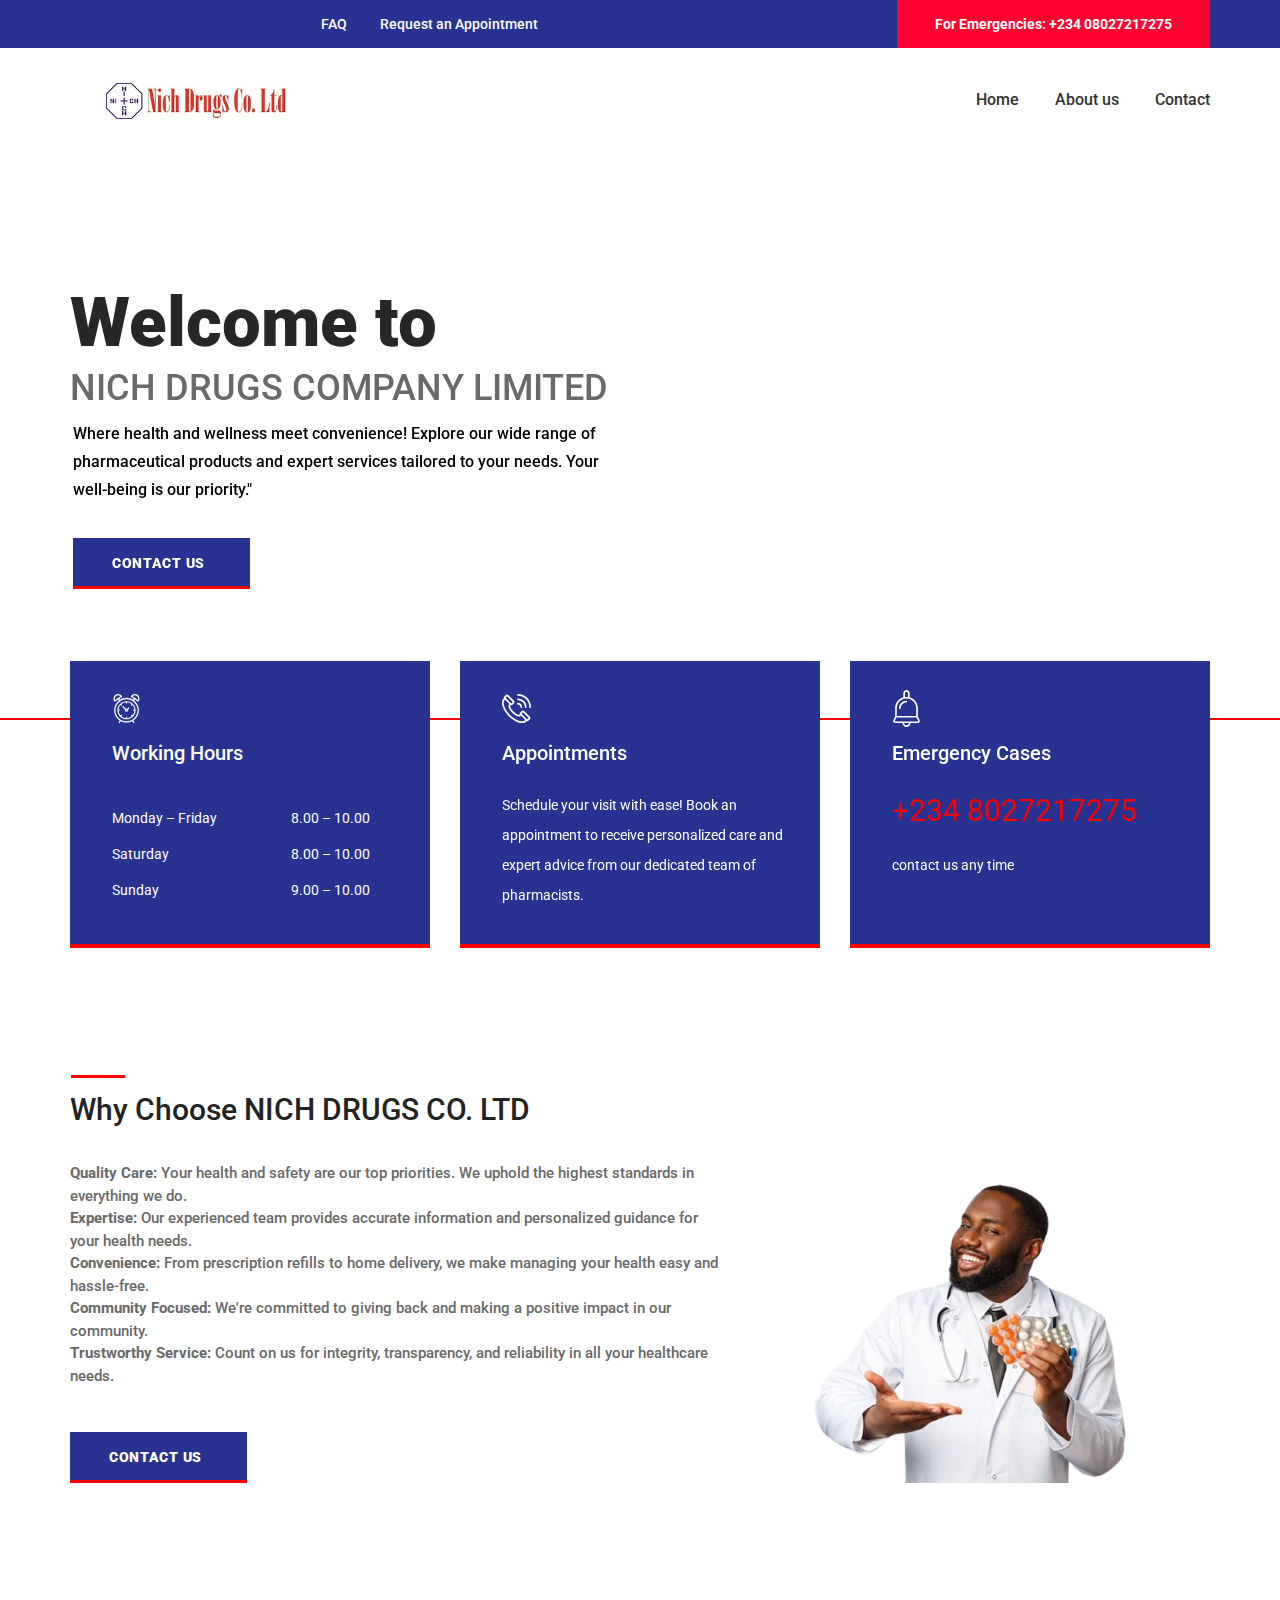
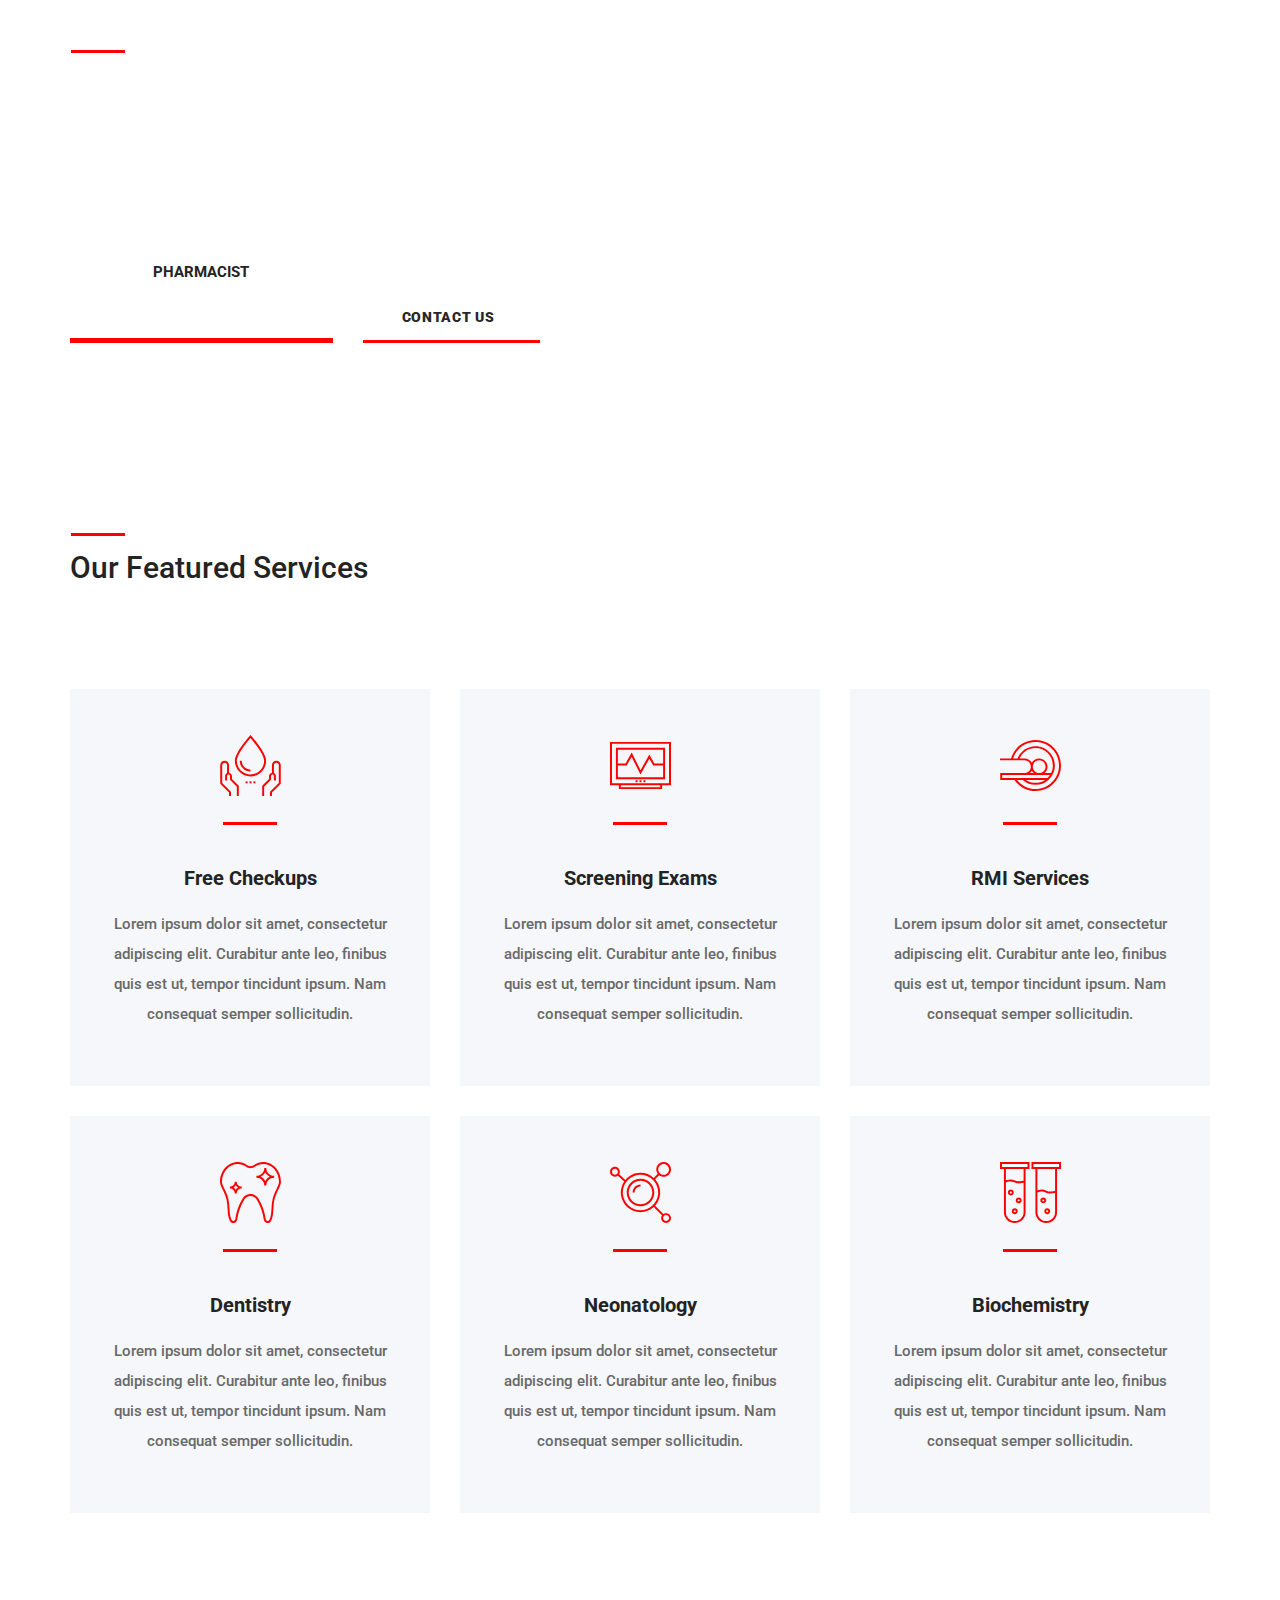
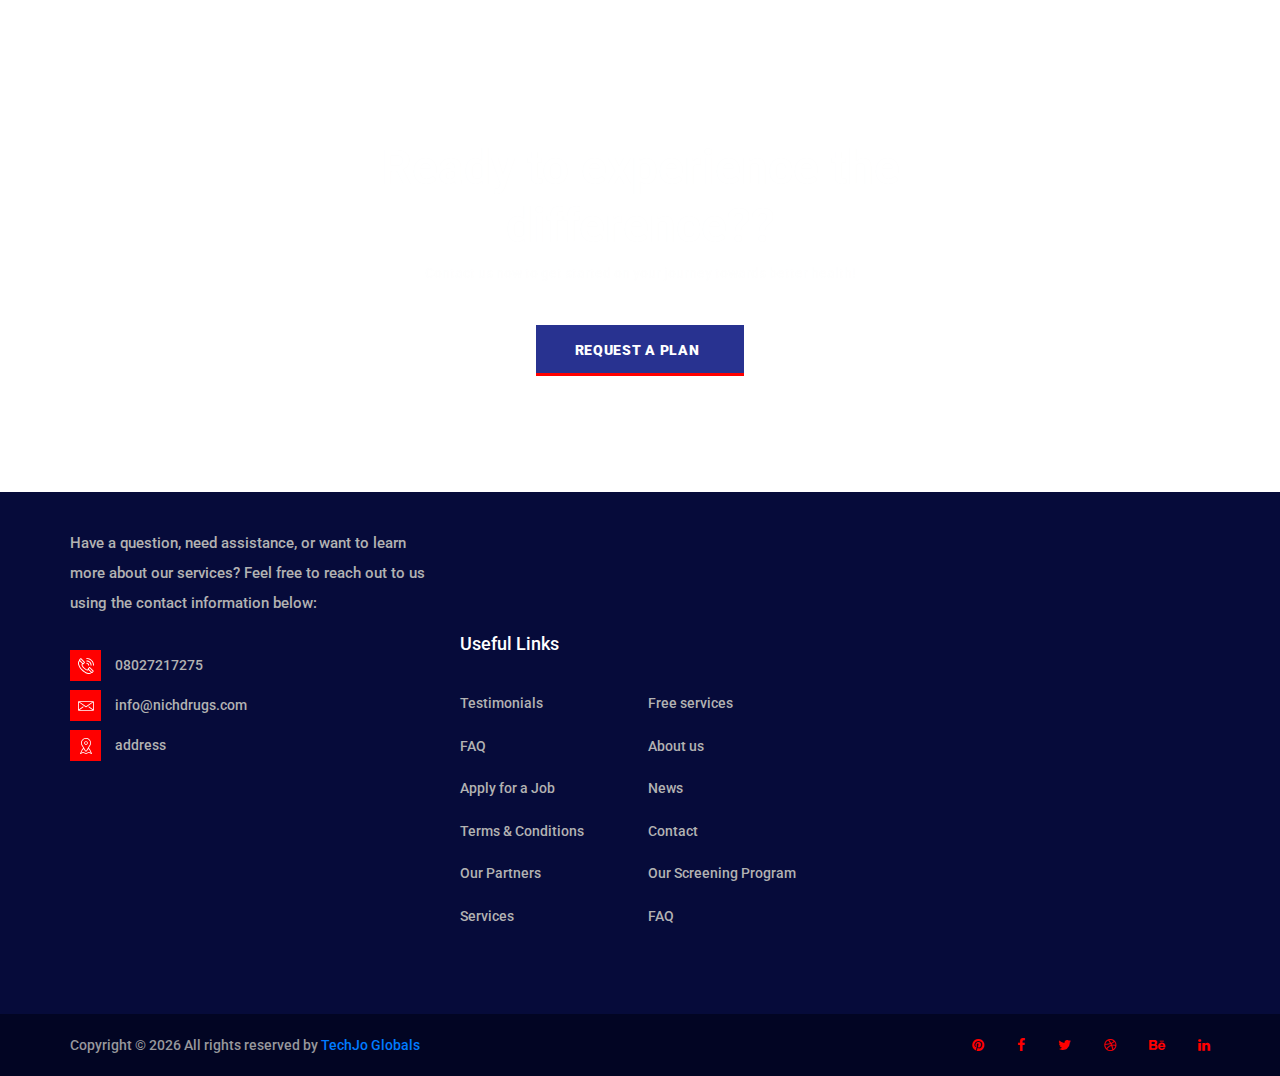
==== commit 979d59cb: "update" ====
--- a/index.html
+++ b/index.html
@@ -73,10 +73,10 @@
                   <nav class="main_nav ml-auto">
                     <ul>
                       <li><a href="index.html">Home</a></li>
-                      <li><a href="#l">About us</a></li>
-                      <li><a href="#">Services</a></li>
+                      <li><a href="about.html">About us</a></li>
+                      <!-- <li><a href="#">Services</a></li> -->
                       <!-- <li><a href="#">News</a></li> -->
-                      <li><a href="#">Contact</a></li>
+                      <li><a href="contact.html">Contact</a></li>
                     </ul>
                   </nav>
                   <div class="hamburger ml-auto">
@@ -137,10 +137,10 @@
               <li class="menu_item menu_mm">
                 <a href="about.html">About us</a>
               </li>
-              <li class="menu_item menu_mm">
+              <!-- <li class="menu_item menu_mm">
                 <a href="services.html">Services</a>
-              </li>
-              <li class="menu_item menu_mm"><a href="news.html">News</a></li>
+              </li> -->
+              <!-- <li class="menu_item menu_mm"><a href="news.html">News</a></li> -->
               <li class="menu_item menu_mm">
                 <a href="contact.html">Contact</a>
               </li>
@@ -177,7 +177,7 @@
                           <h2>NICH DRUGS COMPANY LIMITED</h2>
                         </div>
                         <div class="home_text">
-                          <p style="color: black; font-size: 20px">
+                          <p style="color: black; font-size: 16px">
                             Where health and wellness meet convenience! Explore
                             our wide range of pharmaceutical products and expert
                             services tailored to your needs. Your well-being is
@@ -331,10 +331,9 @@
                   </div>
                 </div>
                 <div class="box_title">Emergency Cases</div>
-                <div class="box_phone">+56 273 45678 235</div>
+                <div class="box_phone">+234 8027217275</div>
                 <div class="box_emergency_text">
-                  Lorem ipsum dolor sit amet, consectetur adipiscing elit.
-                  Curabitur ante leo.
+                  contact us any time 
                 </div>
               </div>
             </div>
@@ -406,7 +405,7 @@
                 </div>
                 <div class="dept_content text-center">
                   <div class="dept_title">Pharmacist</div>
-                  <div class="dept_subtitle">Mr Nicolas </div>
+                  <div class="dept_subtitle"> </div>
                 </div>
               </div>
             </div>
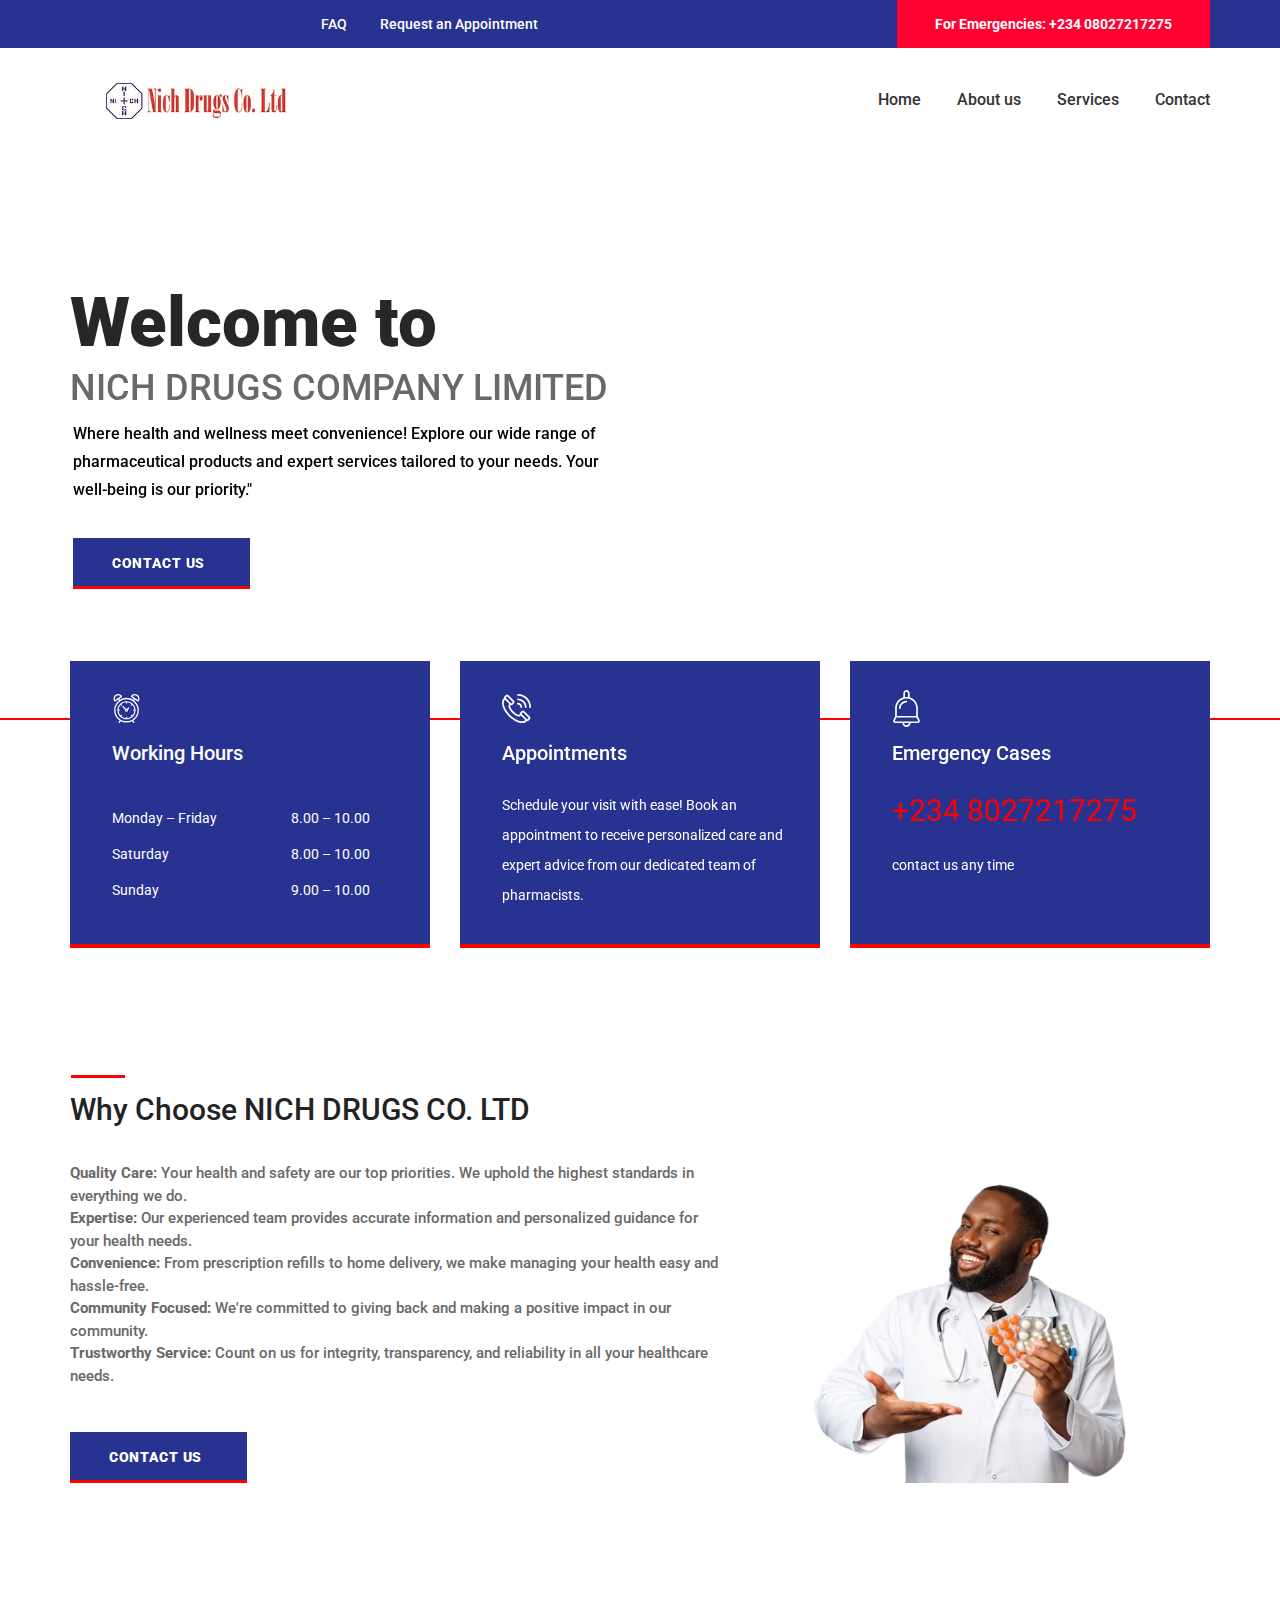
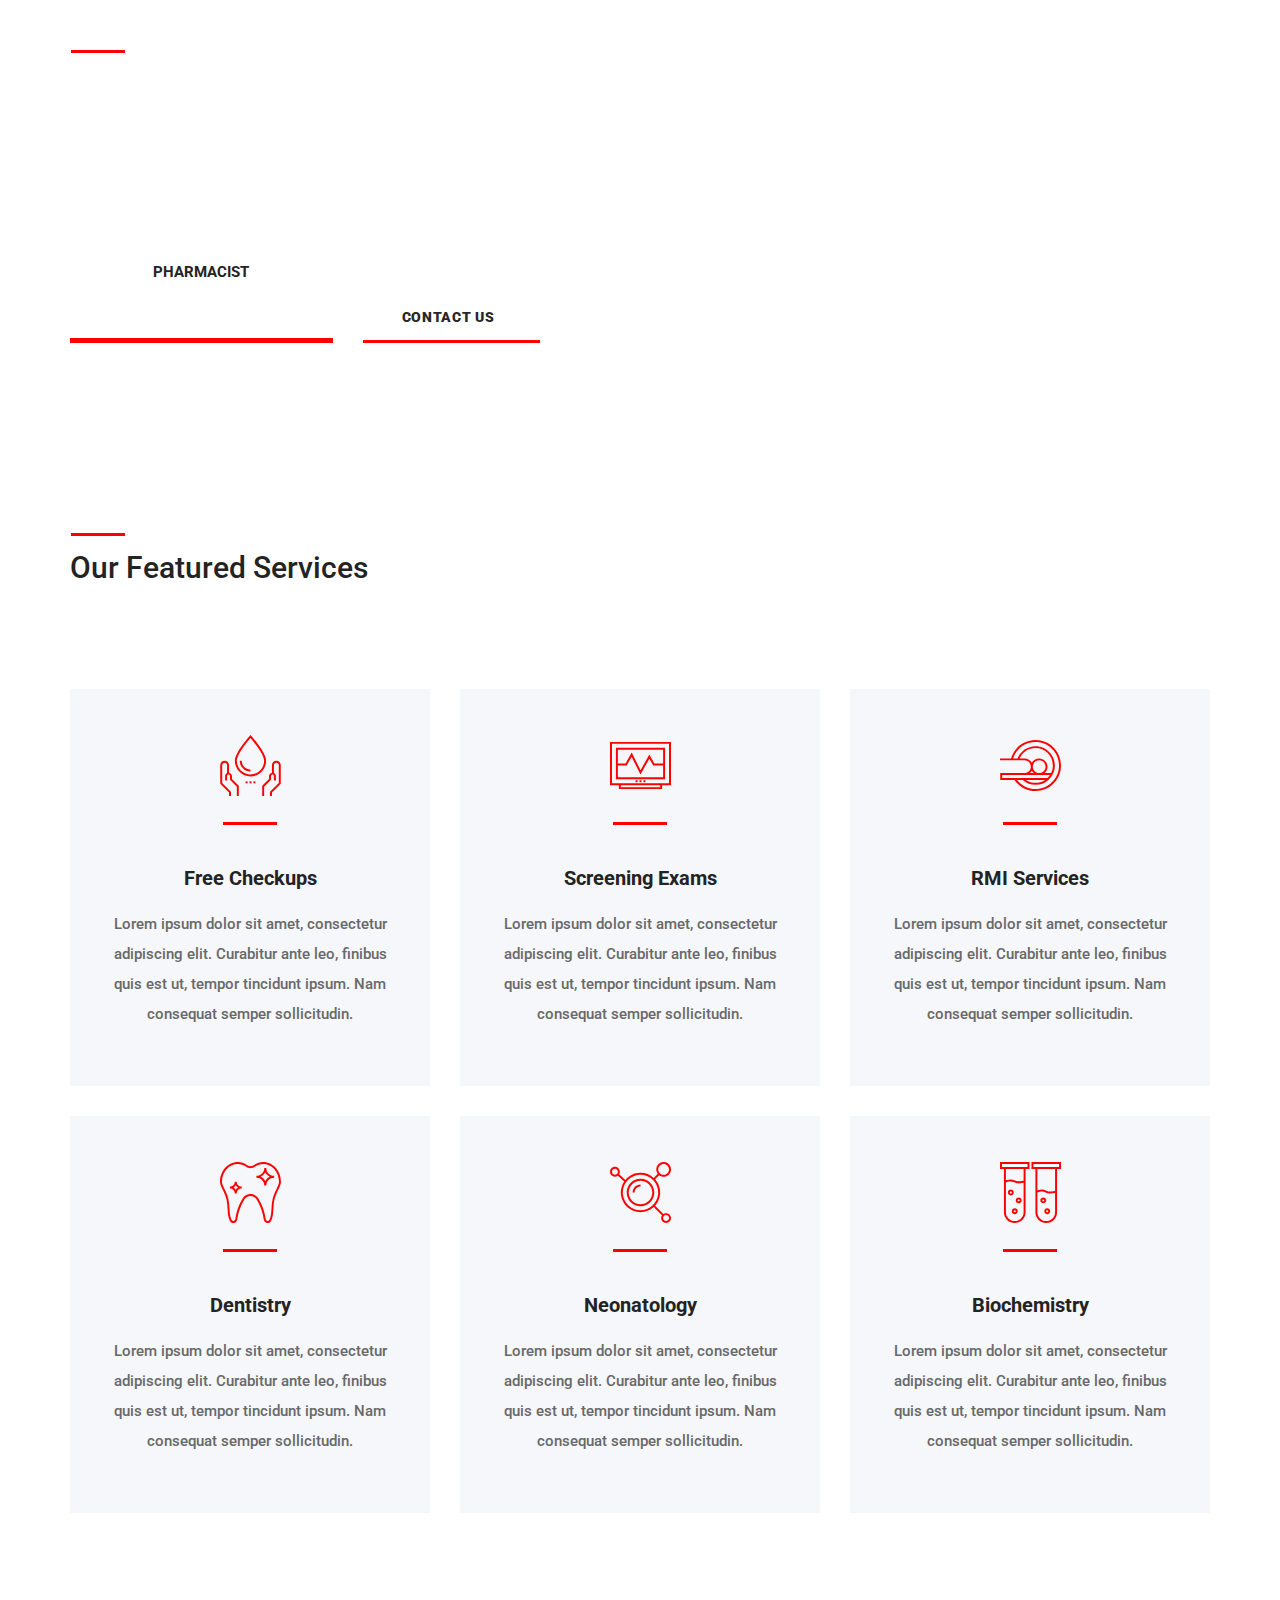
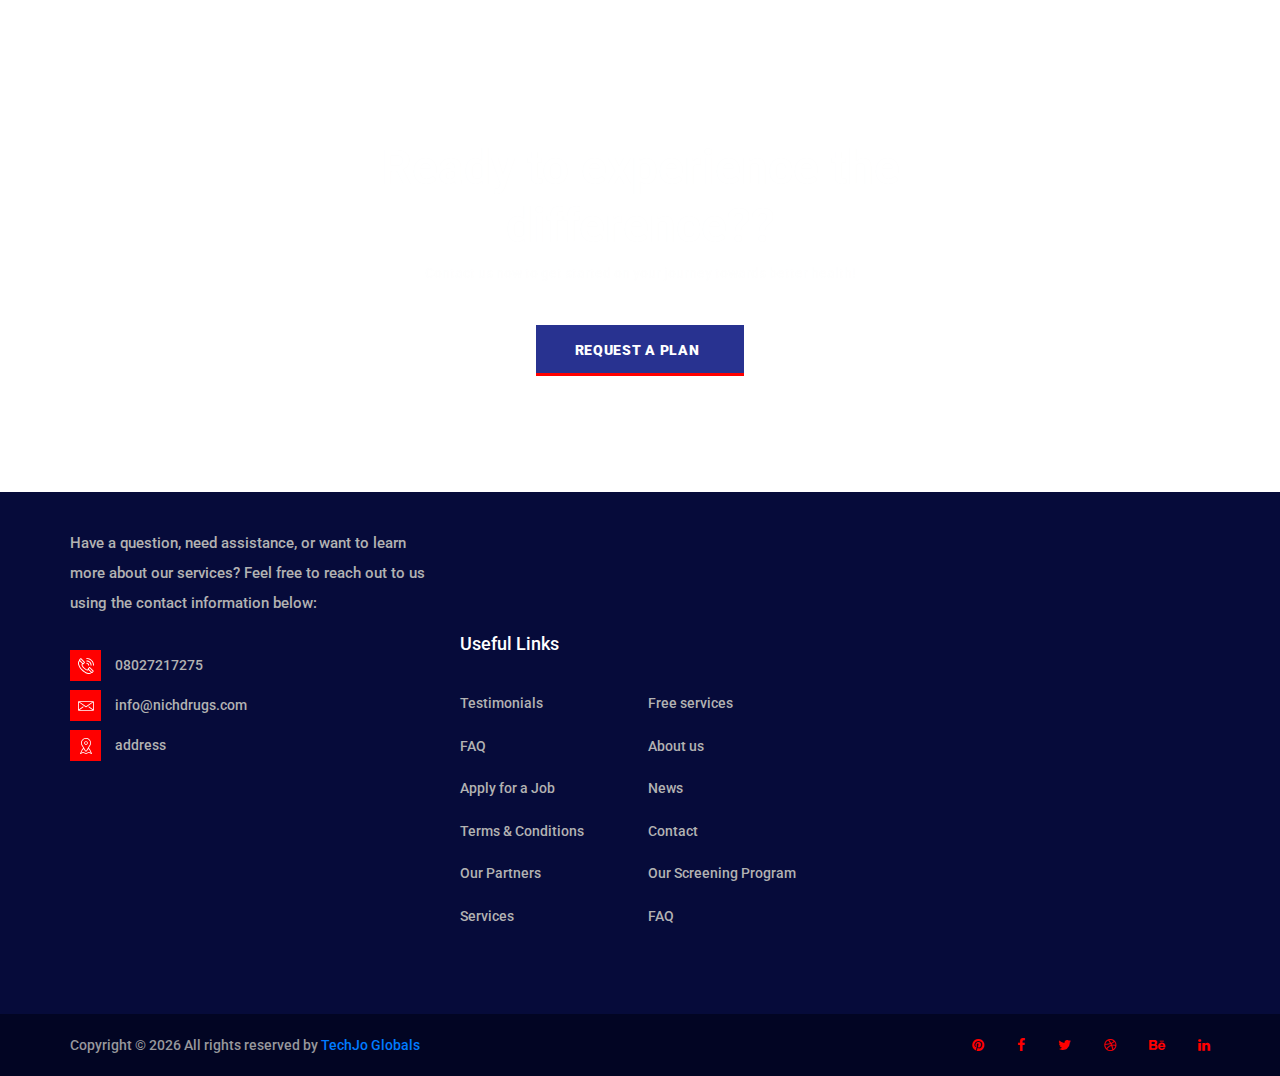
==== commit e2bf3119: "added services" ====
--- a/index.html
+++ b/index.html
@@ -74,7 +74,7 @@
                     <ul>
                       <li><a href="index.html">Home</a></li>
                       <li><a href="about.html">About us</a></li>
-                      <!-- <li><a href="#">Services</a></li> -->
+                      <li><a href="services.html">Services</a></li>
                       <!-- <li><a href="#">News</a></li> -->
                       <li><a href="contact.html">Contact</a></li>
                     </ul>
@@ -137,9 +137,9 @@
               <li class="menu_item menu_mm">
                 <a href="about.html">About us</a>
               </li>
-              <!-- <li class="menu_item menu_mm">
+              <li class="menu_item menu_mm">
                 <a href="services.html">Services</a>
-              </li> -->
+              </li>
               <!-- <li class="menu_item menu_mm"><a href="news.html">News</a></li> -->
               <li class="menu_item menu_mm">
                 <a href="contact.html">Contact</a>
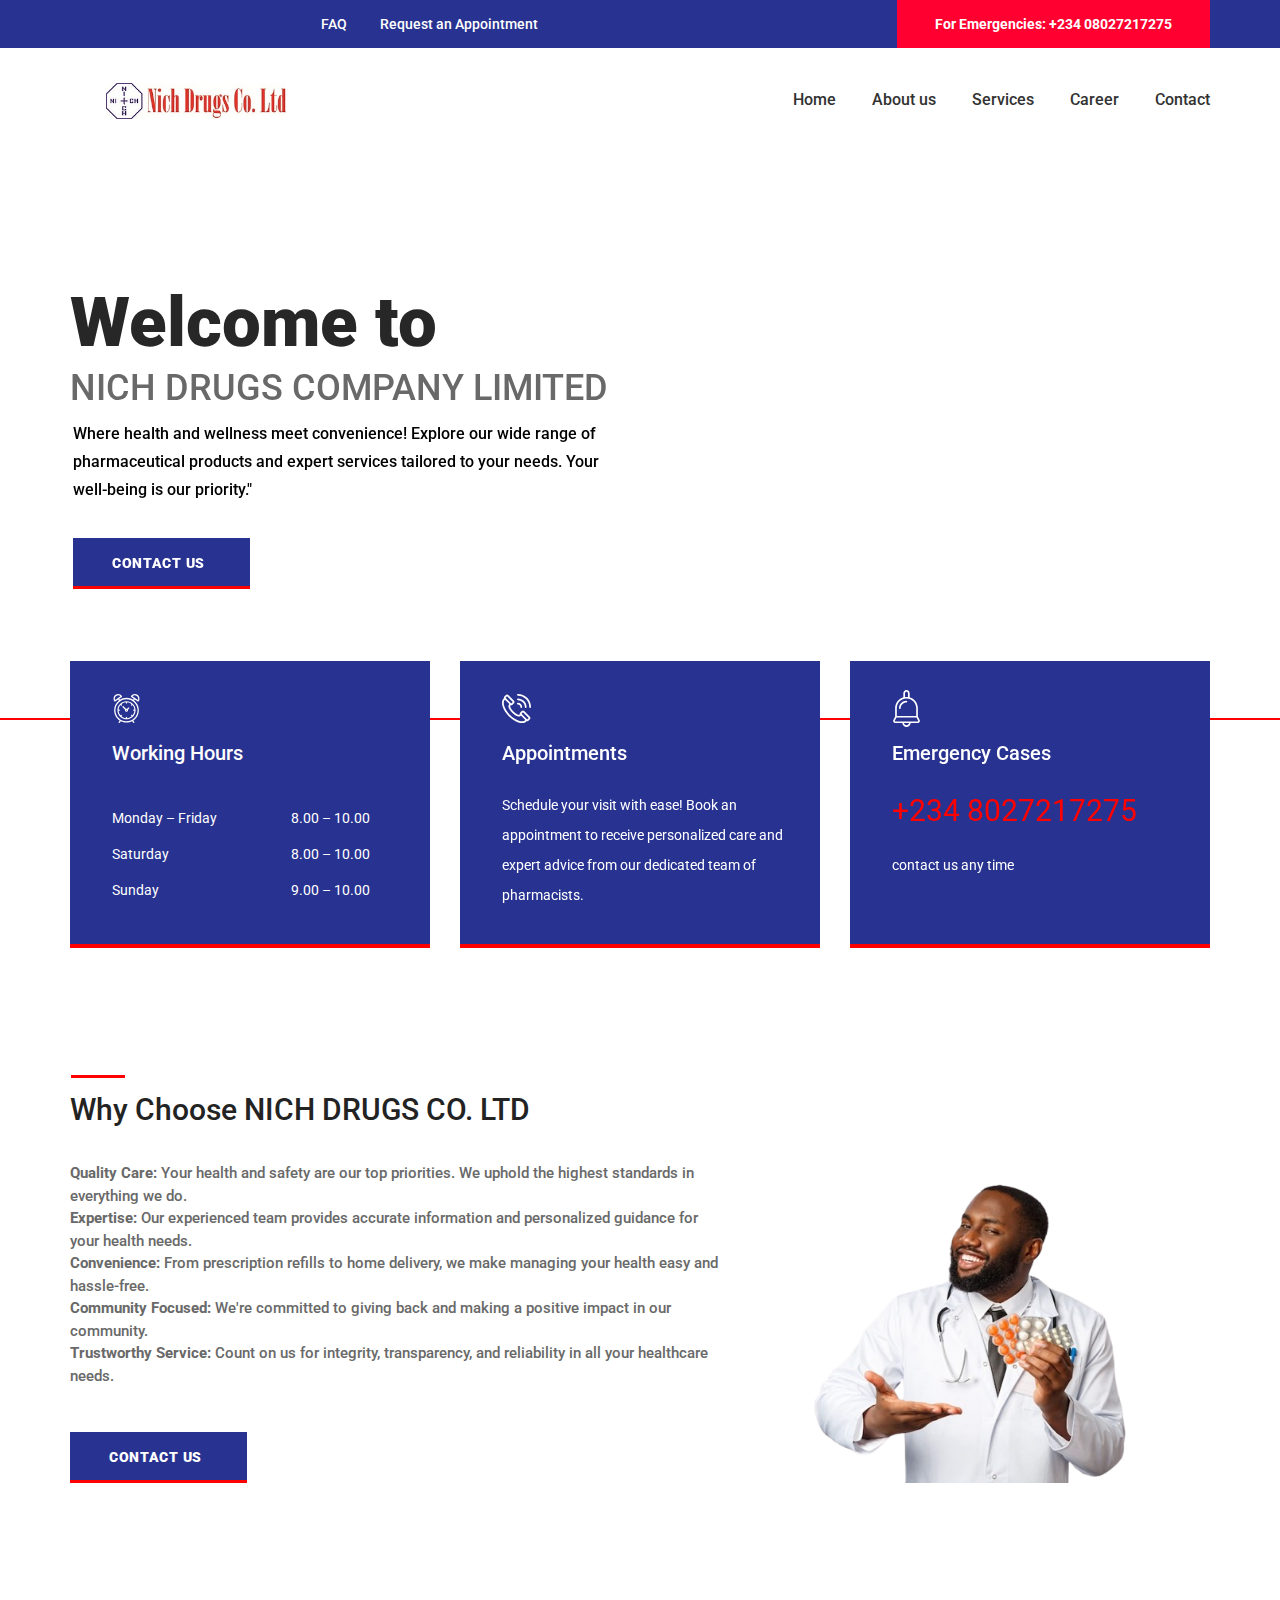
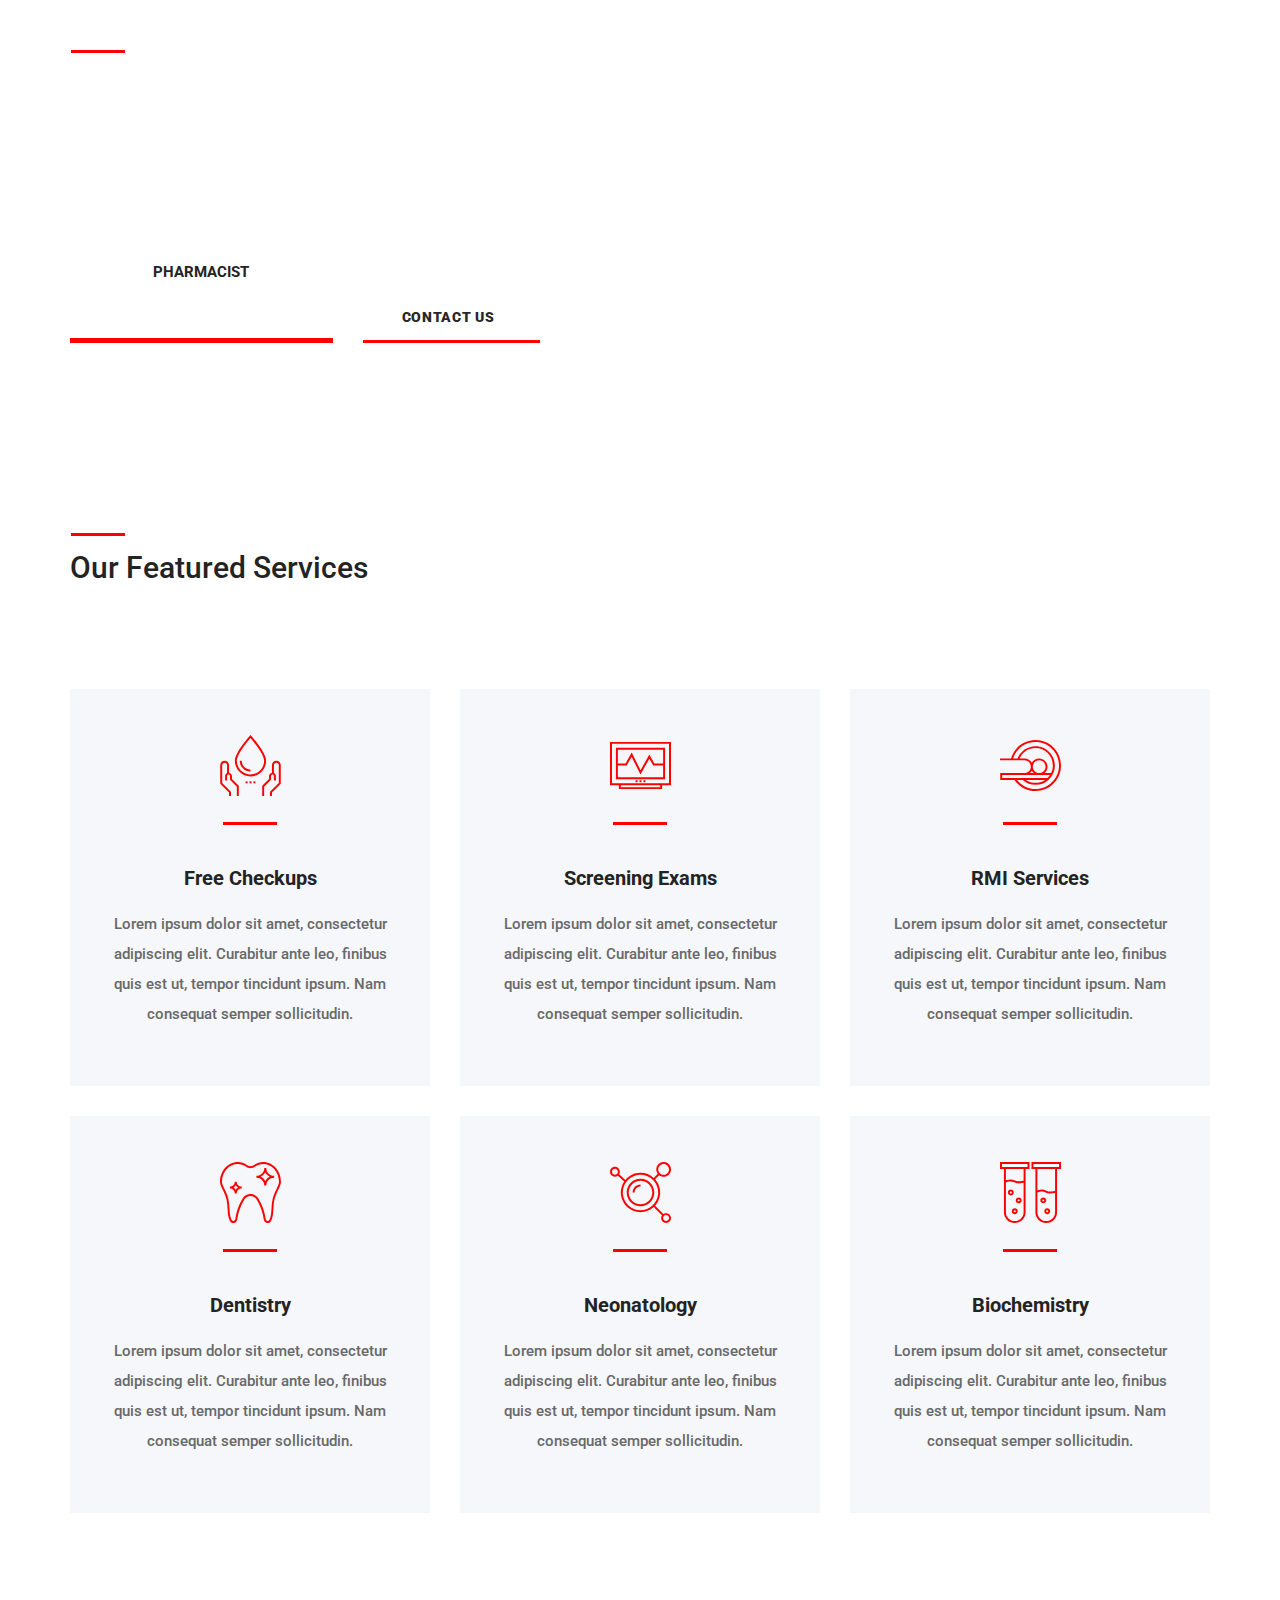
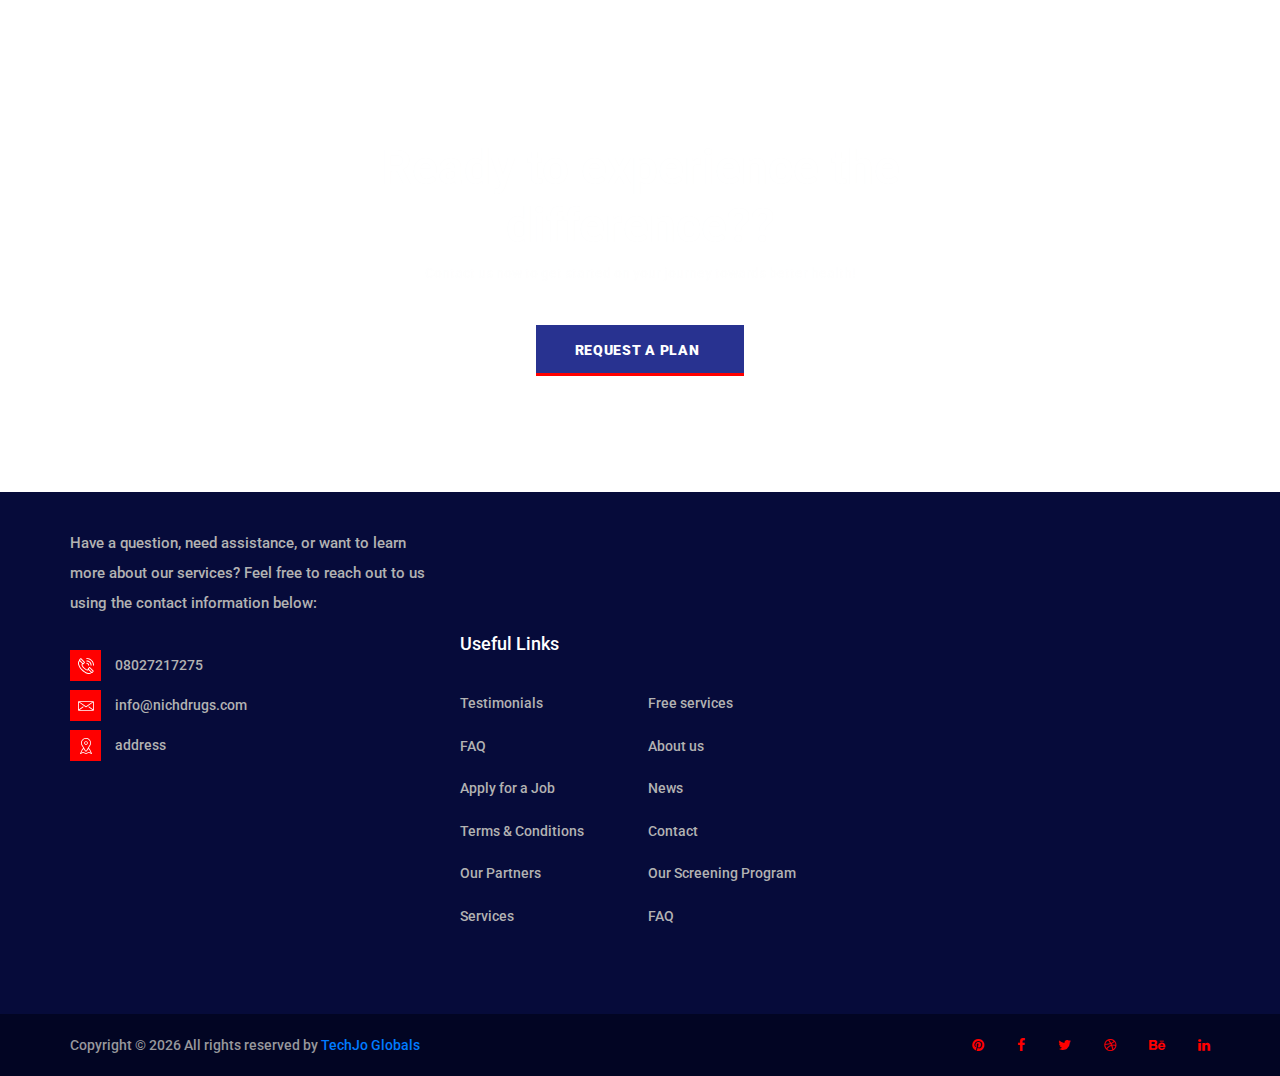
==== commit 49bfdcd4: "appliacction form added" ====
--- a/index.html
+++ b/index.html
@@ -75,7 +75,7 @@
                       <li><a href="index.html">Home</a></li>
                       <li><a href="about.html">About us</a></li>
                       <li><a href="services.html">Services</a></li>
-                      <!-- <li><a href="#">News</a></li> -->
+                      <li><a href="news.html">Career</a></li>
                       <li><a href="contact.html">Contact</a></li>
                     </ul>
                   </nav>
@@ -140,7 +140,7 @@
               <li class="menu_item menu_mm">
                 <a href="services.html">Services</a>
               </li>
-              <!-- <li class="menu_item menu_mm"><a href="news.html">News</a></li> -->
+              <li class="menu_item menu_mm"><a href="news.html">Career</a></li>
               <li class="menu_item menu_mm">
                 <a href="contact.html">Contact</a>
               </li>
